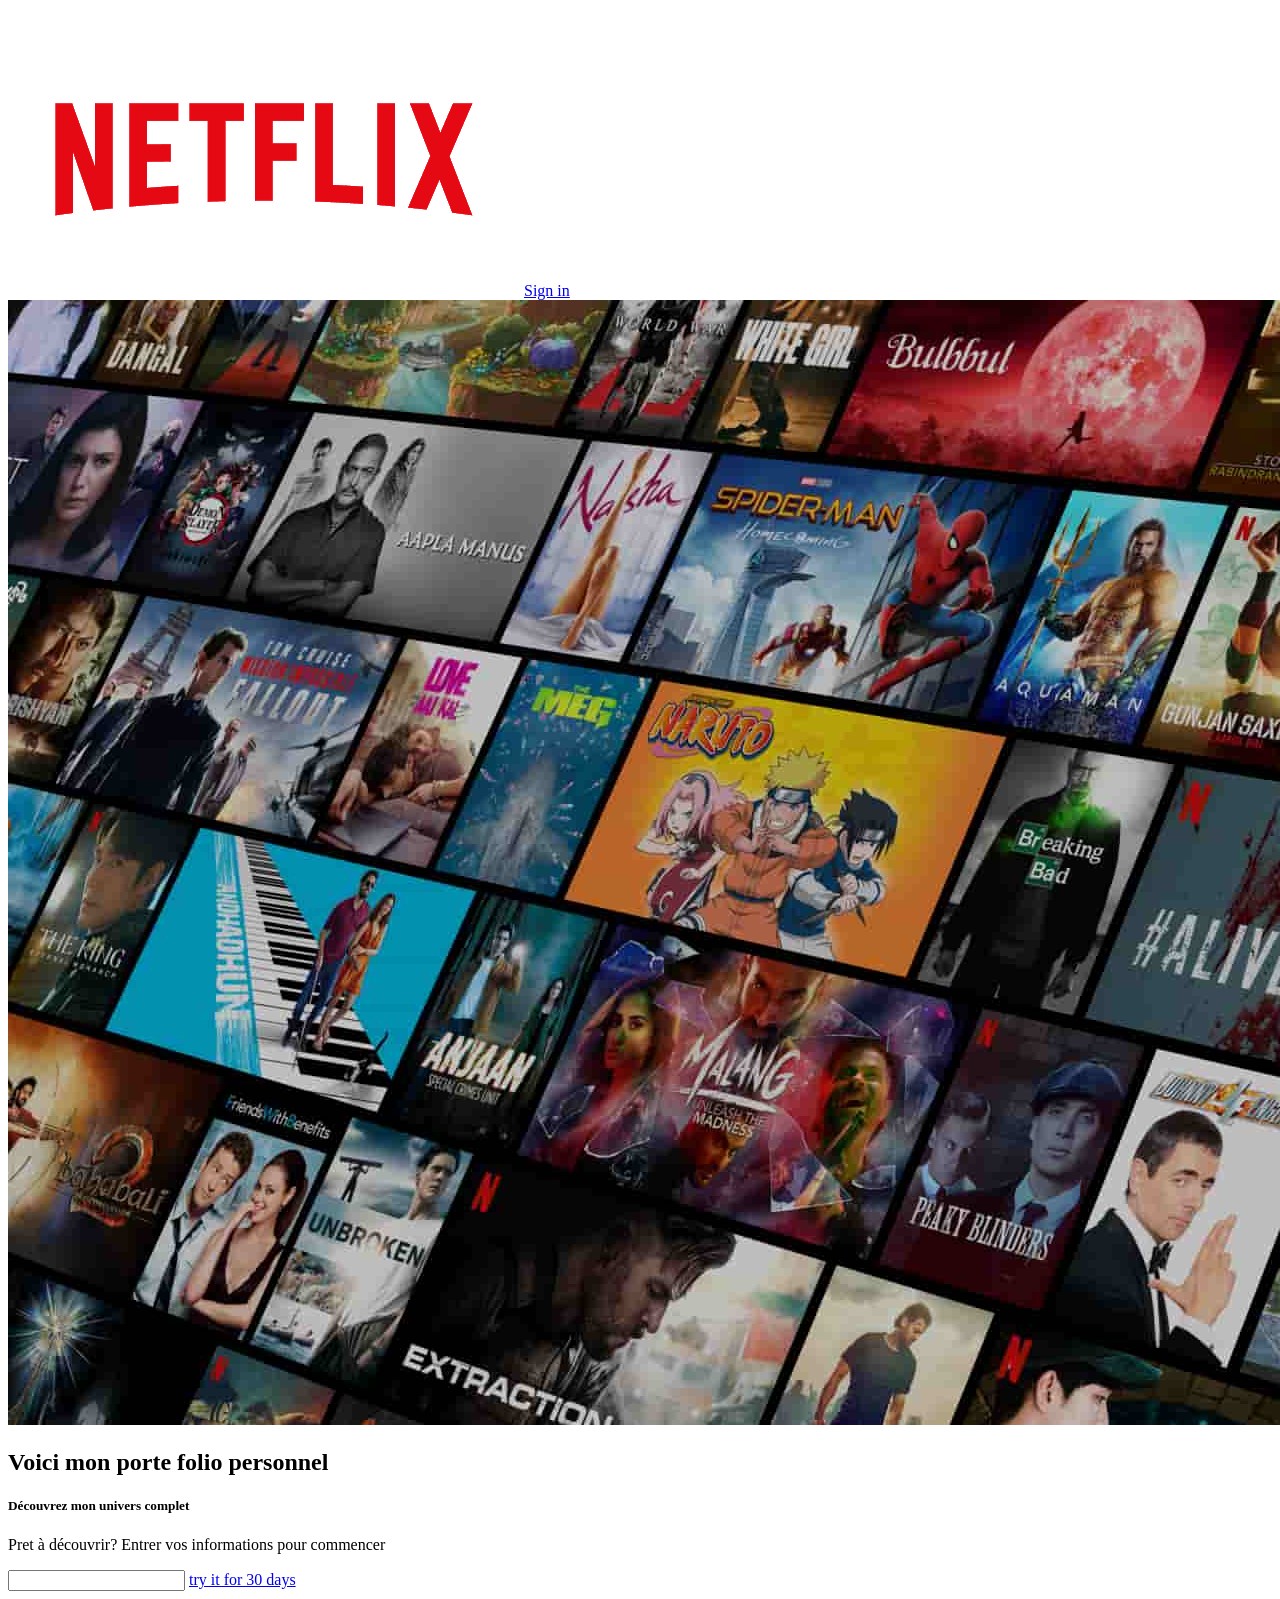
==== code/index.html @ c308f3e2 "ajout" ====
<!DOCTYPE html>
<html lang="en">
<head>
    <meta charset="UTF-8">
    <meta http-equiv="X-UA-Compatible" content="IE=edge">
    <meta name="viewport" content="width=device-width, initial-scale=1.0">
    <title>Portfolio Pascal Vanmalderen</title>
</head>
<body>
    <section class="container">
        <div class="head">
            <img src="../contains/image/logo.png" alt="logo de netflix">
            <a href="#">Sign in</a>
        </div>
    </section>
    <section class="banner">
        <img src="../contains/image/back.jpg" alt="image de fond" class="fit">
        <div class="box">
            <div class="heading">
                <h2>Voici mon porte folio personnel</h2>
                <h5>Découvrez mon univers complet</h5>
                <p>Pret à découvrir? Entrer vos informations pour commencer</p>
            </div>
            <div class="search">
                <input type="text">
                <a href="#"> try it for 30 days </a>
            </div>

        </div>
        
    </section>
</body>
</html>
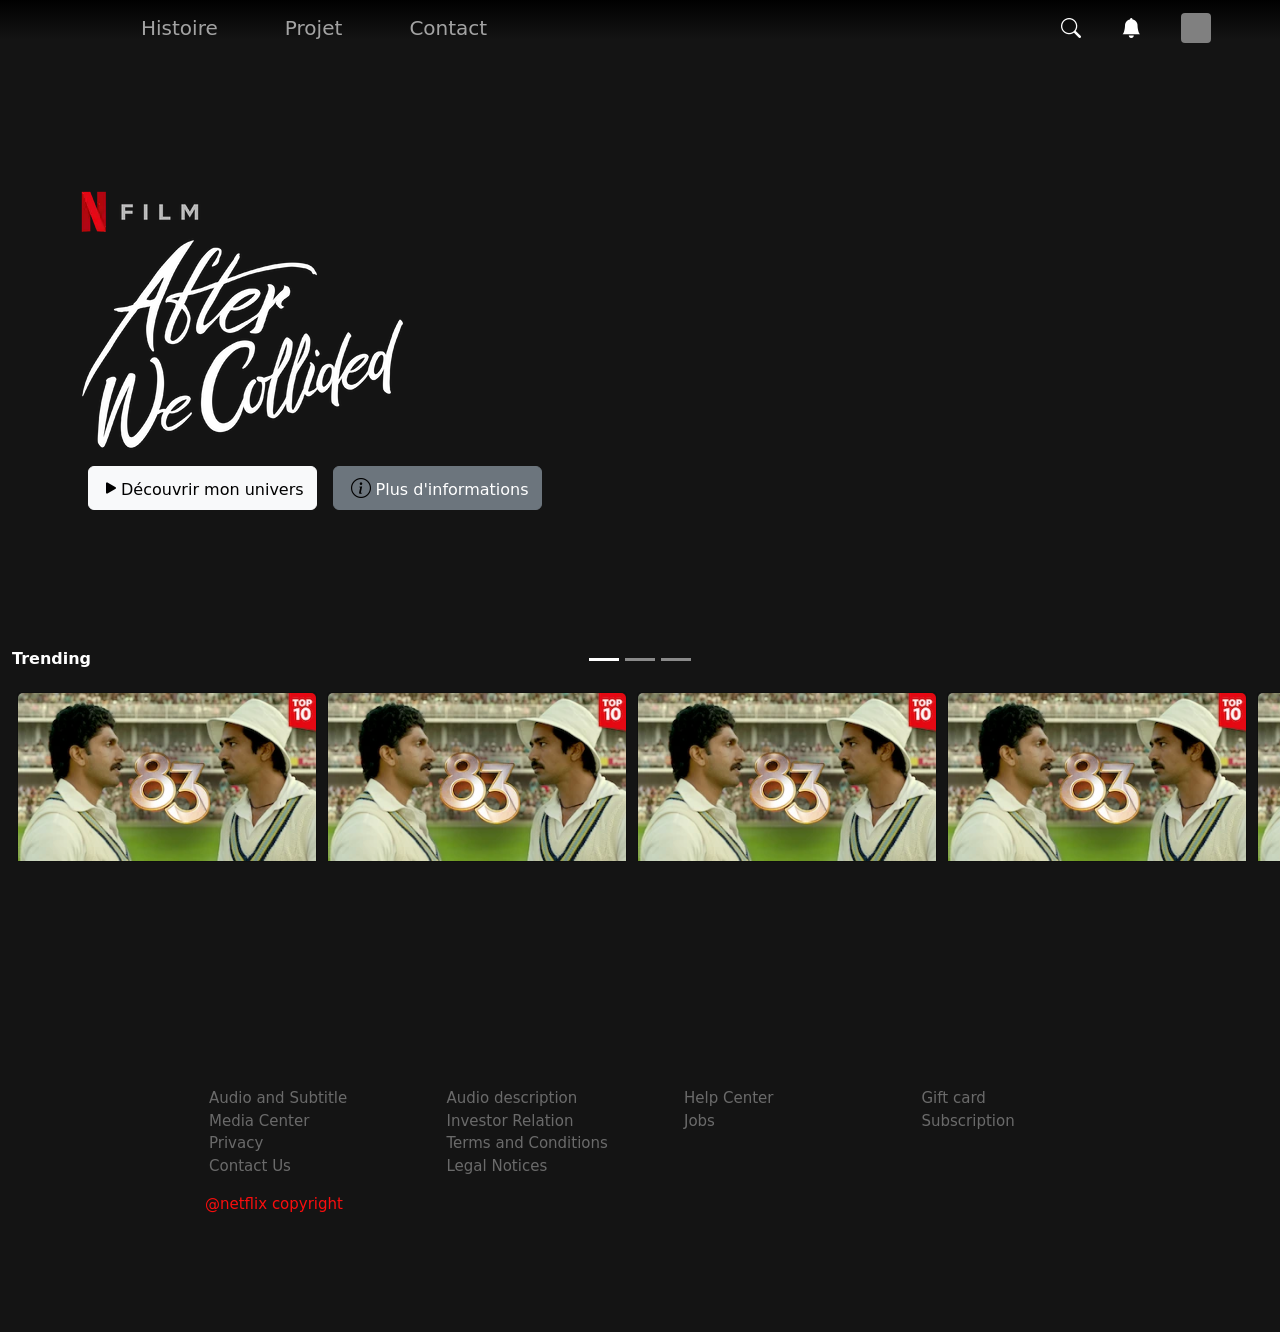
==== commit 7f737d5c: "Netflix de base presque fini" ====
--- a/code/index.html
+++ b/code/index.html
@@ -1,33 +1,564 @@
 <!DOCTYPE html>
 <html lang="en">
+
 <head>
     <meta charset="UTF-8">
     <meta http-equiv="X-UA-Compatible" content="IE=edge">
     <meta name="viewport" content="width=device-width, initial-scale=1.0">
     <title>Portfolio Pascal Vanmalderen</title>
+    <link href="https://cdn.jsdelivr.net/npm/bootstrap@5.0.2/dist/css/bootstrap.min.css" rel="stylesheet"
+        integrity="sha384-EVSTQN3/azprG1Anm3QDgpJLIm9Nao0Yz1ztcQTwFspd3yD65VohhpuuCOmLASjC" crossorigin="anonymous">
+    <link rel="stylesheet" href="./style.css">
+    <link rel="stylesheet" href="./responsive.css">
+    <link rel="stylesheet" href="https://cdn.jsdelivr.net/npm/bootstrap-icons@1.9.1/font/bootstrap-icons.css">
 </head>
+
 <body>
-    <section class="container">
-        <div class="head">
-            <img src="../contains/image/logo.png" alt="logo de netflix">
-            <a href="#">Sign in</a>
+    <script src="https://cdn.jsdelivr.net/npm/bootstrap@5.0.2/dist/js/bootstrap.bundle.min.js"
+        integrity="sha384-MrcW6ZMFYlzcLA8Nl+NtUVF0sA7MsXsP1UyJoMp4YLEuNSfAP+JcXn/tWtIaxVXM"
+        crossorigin="anonymous"></script>
+    <script src="https://ajax.googleapis.com/ajax/libs/jquery/3.6.0/jquery.min.js"></script>
+    <script src="./javascript.js"></script>
+    <!-- Navbar -->
+    <nav class="navbar navbar-expand-lg portfolio-navbar portfolio-padding-left portfolio-padding-right">
+        <div class="container-fluid">
+            <div class="portfolio-row">
+                <section class="left d-flex align-items-center">
+                    <a class="navbar-brand" href="#">
+                        <img src="../contains/image/logo.png" alt="">
+                    </a>
+                    <!-- Dropdown -->
+                    <div class="portfolio-dropdown-box dropdown">
+                        <button class="portfolio-dropdown dropdown-toggle" type="button" id="dropdownMenuButton1"
+                            data-bs-toggle="dropdown" aria-expanded="false">
+                            Browse
+                        </button>
+                        <ul class="dropdown-menu" aria-labelledby="dropdownMenuButton1">
+                            <li><a class="dropdown-item" href="#">Histoire</a></li>
+                            <li><a class="dropdown-item" href="#">Projet</a></li>
+                            <li><a class="dropdown-item" href="#">Contact</a></li>
+                        </ul>
+                    </div>
+                    <!-- Tableau -->
+                    <div class="portfolio-nav">
+                        <section>
+                            <button>Histoire</button>
+                            <button>Projet</button>
+                            <button>Contact</button>
+                        </section>
+                    </div>
+                </section>
+                <section class="right d-flex align-items-center">
+                    <i class="bi bi-search"></i>
+                    <i class="bi bi-bell-fill"></i>
+                    <div class="portfolio-profile"></div>
+                </section>
+            </div>
         </div>
-    </section>
-    <section class="banner">
-        <img src="../contains/image/back.jpg" alt="image de fond" class="fit">
-        <div class="box">
-            <div class="heading">
-                <h2>Voici mon porte folio personnel</h2>
-                <h5>Découvrez mon univers complet</h5>
-                <p>Pret à découvrir? Entrer vos informations pour commencer</p>
+    </nav>
+    <!-- Navbar End -->
+
+    <!-- Projet -->
+    <div class="trailer">
+        <section class="portfolio-home-video">
+            <div class="top"></div>
+            <div class="bottom"></div>
+            <video src="../contains/video/video.mp4" autoplay muted loop></video>
+            <div class="content">
+                <section class="left">
+                    <img src="../contains/image/image2.webp" alt="">
+                    <div class="mt-2 d-flex">
+                        <button type="button" class="btn btn-light m-2"><i class="bi bi-play-fill"
+                                style="color: #000; padding:0px;"></i>Découvrir mon univers</button>
+                        <button type="button" class="btn btn-secondary m-2"><i class="bi bi-info-circle"
+                                style="color: #000; padding:5px;"></i>Plus d'informations</button>
+                    </div>
+                </section>
             </div>
-            <div class="search">
-                <input type="text">
-                <a href="#"> try it for 30 days </a>
+        </section>
+    </div>
+
+    <!-- Slider projet -->
+    <div class="slider-box">
+        <section class="container-fluid slider1 col">
+            <div class="d-flex justify-content-between">
+                <p class="text-white">
+                    <b>Trending</b>
+                </p>
+                <div class="carousel-indicators">
+                    <button type="button" data-bs-target="#carouselExampleIndicators" data-bs-slide-to="0"
+                        class="active" aria-current="true" aria-label="Slide 1"></button>
+                    <button type="button" data-bs-target="#carouselExampleIndicators" data-bs-slide-to="1"
+                        aria-label="Slide 2"></button>
+                    <button type="button" data-bs-target="#carouselExampleIndicators" data-bs-slide-to="2"
+                        aria-label="Slide 3"></button>
+                </div>
             </div>
-
+            <!--  -->
+            <div id="carouselExampleIndicators" class="carousel slide" data-bs-ride="carousel">
+                <div class="carousel-inner" style="position: relative; overflow: visible;">
+                    <!-- Slide 1 -->
+                    <div class="carousel-item active">
+                        <section class="d-flex" style="position: absolute;">
+                            <!-- Carte 1 -->
+                            <div class="card">
+                                <img src="../contains/image/slide/img1.webp" class="card-img-top" alt="...">
+                                <div class="card-body">
+                                    <section class="d-flex justify-content-between">
+                                        <div>
+                                            <i class="bi bi-play-circle-fill card-icon"></i>
+                                            <i class="bi bi-plus-circle card-icon"></i>
+                                        </div>
+                                        <div>
+                                            <i class="bi bi-arrow-down-circle-fill card-icon"></i>
+                                        </div>
+                                    </section>
+                                    <section class="d-flex justify-content-between align-items-center">
+                                        <p class="portfolio-card-text" style="color:rgb(0, 186, 0)"> 97% match</p>
+                                        <span class="portfolio-card-text m-2 text-white">Limited series</span>
+                                        <span class="portfolio-card-text border p-1 text-white">HD</span>
+                                    </section>
+                                    <p class="m-0 portfolio-card-text text-white">Provocative * Psychological * Thriller
+                                    </p>
+                                </div>
+                            </div>
+                            <div class="card">
+                                <img src="../contains/image/slide/img1.webp" class="card-img-top" alt="...">
+                                <div class="card-body">
+                                    <section class="d-flex justify-content-between">
+                                        <div>
+                                            <i class="bi bi-play-circle-fill card-icon"></i>
+                                            <i class="bi bi-plus-circle card-icon"></i>
+                                        </div>
+                                        <div>
+                                            <i class="bi bi-arrow-down-circle-fill card-icon"></i>
+                                        </div>
+                                    </section>
+                                    <section class="d-flex justify-content-between align-items-center">
+                                        <p class="portfolio-card-text" style="color:rgb(0, 186, 0)"> 97% match</p>
+                                        <span class="portfolio-card-text m-2 text-white">Limited series</span>
+                                        <span class="portfolio-card-text border p-1 text-white">HD</span>
+                                    </section>
+                                    <p class="m-0 portfolio-card-text text-white">Provocative * Psychological * Thriller
+                                    </p>
+                                </div>
+                            </div>
+                            <div class="card">
+                                <img src="../contains/image/slide/img1.webp" class="card-img-top" alt="...">
+                                <div class="card-body">
+                                    <section class="d-flex justify-content-between">
+                                        <div>
+                                            <i class="bi bi-play-circle-fill card-icon"></i>
+                                            <i class="bi bi-plus-circle card-icon"></i>
+                                        </div>
+                                        <div>
+                                            <i class="bi bi-arrow-down-circle-fill card-icon"></i>
+                                        </div>
+                                    </section>
+                                    <section class="d-flex justify-content-between align-items-center">
+                                        <p class="portfolio-card-text" style="color:rgb(0, 186, 0)"> 97% match</p>
+                                        <span class="portfolio-card-text m-2 text-white">Limited series</span>
+                                        <span class="portfolio-card-text border p-1 text-white">HD</span>
+                                    </section>
+                                    <p class="m-0 portfolio-card-text text-white">Provocative * Psychological * Thriller
+                                    </p>
+                                </div>
+                            </div>
+                            <div class="card">
+                                <img src="../contains/image/slide/img1.webp" class="card-img-top" alt="...">
+                                <div class="card-body">
+                                    <section class="d-flex justify-content-between">
+                                        <div>
+                                            <i class="bi bi-play-circle-fill card-icon"></i>
+                                            <i class="bi bi-plus-circle card-icon"></i>
+                                        </div>
+                                        <div>
+                                            <i class="bi bi-arrow-down-circle-fill card-icon"></i>
+                                        </div>
+                                    </section>
+                                    <section class="d-flex justify-content-between align-items-center">
+                                        <p class="portfolio-card-text" style="color:rgb(0, 186, 0)"> 97% match</p>
+                                        <span class="portfolio-card-text m-2 text-white">Limited series</span>
+                                        <span class="portfolio-card-text border p-1 text-white">HD</span>
+                                    </section>
+                                    <p class="m-0 portfolio-card-text text-white">Provocative * Psychological * Thriller
+                                    </p>
+                                </div>
+                            </div>
+                            <div class="card">
+                                <img src="../contains/image/slide/img1.webp" class="card-img-top" alt="...">
+                                <div class="card-body">
+                                    <section class="d-flex justify-content-between">
+                                        <div>
+                                            <i class="bi bi-play-circle-fill card-icon"></i>
+                                            <i class="bi bi-plus-circle card-icon"></i>
+                                        </div>
+                                        <div>
+                                            <i class="bi bi-arrow-down-circle-fill card-icon"></i>
+                                        </div>
+                                    </section>
+                                    <section class="d-flex justify-content-between align-items-center">
+                                        <p class="portfolio-card-text" style="color:rgb(0, 186, 0)"> 97% match</p>
+                                        <span class="portfolio-card-text m-2 text-white">Limited series</span>
+                                        <span class="portfolio-card-text border p-1 text-white">HD</span>
+                                    </section>
+                                    <p class="m-0 portfolio-card-text text-white">Provocative * Psychological * Thriller
+                                    </p>
+                                </div>
+                            </div>
+                            <div class="card">
+                                <img src="../contains/image/slide/img1.webp" class="card-img-top" alt="...">
+                                <div class="card-body">
+                                    <section class="d-flex justify-content-between">
+                                        <div>
+                                            <i class="bi bi-play-circle-fill card-icon"></i>
+                                            <i class="bi bi-plus-circle card-icon"></i>
+                                        </div>
+                                        <div>
+                                            <i class="bi bi-arrow-down-circle-fill card-icon"></i>
+                                        </div>
+                                    </section>
+                                    <section class="d-flex justify-content-between align-items-center">
+                                        <p class="portfolio-card-text" style="color:rgb(0, 186, 0)"> 97% match</p>
+                                        <span class="portfolio-card-text m-2 text-white">Limited series</span>
+                                        <span class="portfolio-card-text border p-1 text-white">HD</span>
+                                    </section>
+                                    <p class="m-0 portfolio-card-text text-white">Provocative * Psychological * Thriller
+                                    </p>
+                                </div>
+                            </div>
+                            <!-- Fin carte 1 -->
+                        </section>
+                    </div>
+                    <!-- Slide 2 -->
+                    <div class="carousel-item">
+                        <section class="d-flex" style="position: absolute;">
+                            <!-- Carte 1 -->
+                            <div class="card">
+                                <img src="../contains/image/slide/img1.webp" class="card-img-top" alt="...">
+                                <div class="card-body">
+                                    <section class="d-flex justify-content-between">
+                                        <div>
+                                            <i class="bi bi-play-circle-fill card-icon"></i>
+                                            <i class="bi bi-plus-circle card-icon"></i>
+                                        </div>
+                                        <div>
+                                            <i class="bi bi-arrow-down-circle-fill card-icon"></i>
+                                        </div>
+                                    </section>
+                                    <section class="d-flex justify-content-between align-items-center">
+                                        <p class="portfolio-card-text" style="color:rgb(0, 186, 0)"> 97% match</p>
+                                        <span class="portfolio-card-text m-2 text-white">Limited series</span>
+                                        <span class="portfolio-card-text border p-1 text-white">HD</span>
+                                    </section>
+                                    <p class="m-0 portfolio-card-text text-white">Provocative * Psychological * Thriller
+                                    </p>
+                                </div>
+                            </div>
+                            <div class="card">
+                                <img src="../contains/image/slide/img1.webp" class="card-img-top" alt="...">
+                                <div class="card-body">
+                                    <section class="d-flex justify-content-between">
+                                        <div>
+                                            <i class="bi bi-play-circle-fill card-icon"></i>
+                                            <i class="bi bi-plus-circle card-icon"></i>
+                                        </div>
+                                        <div>
+                                            <i class="bi bi-arrow-down-circle-fill card-icon"></i>
+                                        </div>
+                                    </section>
+                                    <section class="d-flex justify-content-between align-items-center">
+                                        <p class="portfolio-card-text" style="color:rgb(0, 186, 0)"> 97% match</p>
+                                        <span class="portfolio-card-text m-2 text-white">Limited series</span>
+                                        <span class="portfolio-card-text border p-1 text-white">HD</span>
+                                    </section>
+                                    <p class="m-0 portfolio-card-text text-white">Provocative * Psychological * Thriller
+                                    </p>
+                                </div>
+                            </div>
+                            <div class="card">
+                                <img src="../contains/image/slide/img1.webp" class="card-img-top" alt="...">
+                                <div class="card-body">
+                                    <section class="d-flex justify-content-between">
+                                        <div>
+                                            <i class="bi bi-play-circle-fill card-icon"></i>
+                                            <i class="bi bi-plus-circle card-icon"></i>
+                                        </div>
+                                        <div>
+                                            <i class="bi bi-arrow-down-circle-fill card-icon"></i>
+                                        </div>
+                                    </section>
+                                    <section class="d-flex justify-content-between align-items-center">
+                                        <p class="portfolio-card-text" style="color:rgb(0, 186, 0)"> 97% match</p>
+                                        <span class="portfolio-card-text m-2 text-white">Limited series</span>
+                                        <span class="portfolio-card-text border p-1 text-white">HD</span>
+                                    </section>
+                                    <p class="m-0 portfolio-card-text text-white">Provocative * Psychological * Thriller
+                                    </p>
+                                </div>
+                            </div>
+                            <div class="card">
+                                <img src="../contains/image/slide/img1.webp" class="card-img-top" alt="...">
+                                <div class="card-body">
+                                    <section class="d-flex justify-content-between">
+                                        <div>
+                                            <i class="bi bi-play-circle-fill card-icon"></i>
+                                            <i class="bi bi-plus-circle card-icon"></i>
+                                        </div>
+                                        <div>
+                                            <i class="bi bi-arrow-down-circle-fill card-icon"></i>
+                                        </div>
+                                    </section>
+                                    <section class="d-flex justify-content-between align-items-center">
+                                        <p class="portfolio-card-text" style="color:rgb(0, 186, 0)"> 97% match</p>
+                                        <span class="portfolio-card-text m-2 text-white">Limited series</span>
+                                        <span class="portfolio-card-text border p-1 text-white">HD</span>
+                                    </section>
+                                    <p class="m-0 portfolio-card-text text-white">Provocative * Psychological * Thriller
+                                    </p>
+                                </div>
+                            </div>
+                            <div class="card">
+                                <img src="../contains/image/slide/img1.webp" class="card-img-top" alt="...">
+                                <div class="card-body">
+                                    <section class="d-flex justify-content-between">
+                                        <div>
+                                            <i class="bi bi-play-circle-fill card-icon"></i>
+                                            <i class="bi bi-plus-circle card-icon"></i>
+                                        </div>
+                                        <div>
+                                            <i class="bi bi-arrow-down-circle-fill card-icon"></i>
+                                        </div>
+                                    </section>
+                                    <section class="d-flex justify-content-between align-items-center">
+                                        <p class="portfolio-card-text" style="color:rgb(0, 186, 0)"> 97% match</p>
+                                        <span class="portfolio-card-text m-2 text-white">Limited series</span>
+                                        <span class="portfolio-card-text border p-1 text-white">HD</span>
+                                    </section>
+                                    <p class="m-0 portfolio-card-text text-white">Provocative * Psychological * Thriller
+                                    </p>
+                                </div>
+                            </div>
+                            <div class="card">
+                                <img src="../contains/image/slide/img1.webp" class="card-img-top" alt="...">
+                                <div class="card-body">
+                                    <section class="d-flex justify-content-between">
+                                        <div>
+                                            <i class="bi bi-play-circle-fill card-icon"></i>
+                                            <i class="bi bi-plus-circle card-icon"></i>
+                                        </div>
+                                        <div>
+                                            <i class="bi bi-arrow-down-circle-fill card-icon"></i>
+                                        </div>
+                                    </section>
+                                    <section class="d-flex justify-content-between align-items-center">
+                                        <p class="portfolio-card-text" style="color:rgb(0, 186, 0)"> 97% match</p>
+                                        <span class="portfolio-card-text m-2 text-white">Limited series</span>
+                                        <span class="portfolio-card-text border p-1 text-white">HD</span>
+                                    </section>
+                                    <p class="m-0 portfolio-card-text text-white">Provocative * Psychological * Thriller
+                                    </p>
+                                </div>
+                            </div>
+                            <!-- Fin carte 1 -->
+                        </section>
+                    </div>
+                    <!-- slide 3 -->
+                    <div class="carousel-item">
+                        <section class="d-flex" style="position: absolute;">
+                            <!-- Carte 1 -->
+                            <div class="card">
+                                <img src="../contains/image/slide/img1.webp" class="card-img-top" alt="...">
+                                <div class="card-body">
+                                    <section class="d-flex justify-content-between">
+                                        <div>
+                                            <i class="bi bi-play-circle-fill card-icon"></i>
+                                            <i class="bi bi-plus-circle card-icon"></i>
+                                        </div>
+                                        <div>
+                                            <i class="bi bi-arrow-down-circle-fill card-icon"></i>
+                                        </div>
+                                    </section>
+                                    <section class="d-flex justify-content-between align-items-center">
+                                        <p class="portfolio-card-text" style="color:rgb(0, 186, 0)"> 97% match</p>
+                                        <span class="portfolio-card-text m-2 text-white">Limited series</span>
+                                        <span class="portfolio-card-text border p-1 text-white">HD</span>
+                                    </section>
+                                    <p class="m-0 portfolio-card-text text-white">Provocative * Psychological * Thriller
+                                    </p>
+                                </div>
+                            </div>
+                            <div class="card">
+                                <img src="../contains/image/slide/img1.webp" class="card-img-top" alt="...">
+                                <div class="card-body">
+                                    <section class="d-flex justify-content-between">
+                                        <div>
+                                            <i class="bi bi-play-circle-fill card-icon"></i>
+                                            <i class="bi bi-plus-circle card-icon"></i>
+                                        </div>
+                                        <div>
+                                            <i class="bi bi-arrow-down-circle-fill card-icon"></i>
+                                        </div>
+                                    </section>
+                                    <section class="d-flex justify-content-between align-items-center">
+                                        <p class="portfolio-card-text" style="color:rgb(0, 186, 0)"> 97% match</p>
+                                        <span class="portfolio-card-text m-2 text-white">Limited series</span>
+                                        <span class="portfolio-card-text border p-1 text-white">HD</span>
+                                    </section>
+                                    <p class="m-0 portfolio-card-text text-white">Provocative * Psychological * Thriller
+                                    </p>
+                                </div>
+                            </div>
+                            <div class="card">
+                                <img src="../contains/image/slide/img1.webp" class="card-img-top" alt="...">
+                                <div class="card-body">
+                                    <section class="d-flex justify-content-between">
+                                        <div>
+                                            <i class="bi bi-play-circle-fill card-icon"></i>
+                                            <i class="bi bi-plus-circle card-icon"></i>
+                                        </div>
+                                        <div>
+                                            <i class="bi bi-arrow-down-circle-fill card-icon"></i>
+                                        </div>
+                                    </section>
+                                    <section class="d-flex justify-content-between align-items-center">
+                                        <p class="portfolio-card-text" style="color:rgb(0, 186, 0)"> 97% match</p>
+                                        <span class="portfolio-card-text m-2 text-white">Limited series</span>
+                                        <span class="portfolio-card-text border p-1 text-white">HD</span>
+                                    </section>
+                                    <p class="m-0 portfolio-card-text text-white">Provocative * Psychological * Thriller
+                                    </p>
+                                </div>
+                            </div>
+                            <div class="card">
+                                <img src="../contains/image/slide/img1.webp" class="card-img-top" alt="...">
+                                <div class="card-body">
+                                    <section class="d-flex justify-content-between">
+                                        <div>
+                                            <i class="bi bi-play-circle-fill card-icon"></i>
+                                            <i class="bi bi-plus-circle card-icon"></i>
+                                        </div>
+                                        <div>
+                                            <i class="bi bi-arrow-down-circle-fill card-icon"></i>
+                                        </div>
+                                    </section>
+                                    <section class="d-flex justify-content-between align-items-center">
+                                        <p class="portfolio-card-text" style="color:rgb(0, 186, 0)"> 97% match</p>
+                                        <span class="portfolio-card-text m-2 text-white">Limited series</span>
+                                        <span class="portfolio-card-text border p-1 text-white">HD</span>
+                                    </section>
+                                    <p class="m-0 portfolio-card-text text-white">Provocative * Psychological * Thriller
+                                    </p>
+                                </div>
+                            </div>
+                            <div class="card">
+                                <img src="../contains/image/slide/img1.webp" class="card-img-top" alt="...">
+                                <div class="card-body">
+                                    <section class="d-flex justify-content-between">
+                                        <div>
+                                            <i class="bi bi-play-circle-fill card-icon"></i>
+                                            <i class="bi bi-plus-circle card-icon"></i>
+                                        </div>
+                                        <div>
+                                            <i class="bi bi-arrow-down-circle-fill card-icon"></i>
+                                        </div>
+                                    </section>
+                                    <section class="d-flex justify-content-between align-items-center">
+                                        <p class="portfolio-card-text" style="color:rgb(0, 186, 0)"> 97% match</p>
+                                        <span class="portfolio-card-text m-2 text-white">Limited series</span>
+                                        <span class="portfolio-card-text border p-1 text-white">HD</span>
+                                    </section>
+                                    <p class="m-0 portfolio-card-text text-white">Provocative * Psychological * Thriller
+                                    </p>
+                                </div>
+                            </div>
+                            <div class="card">
+                                <img src="../contains/image/slide/img1.webp" class="card-img-top" alt="...">
+                                <div class="card-body">
+                                    <section class="d-flex justify-content-between">
+                                        <div>
+                                            <i class="bi bi-play-circle-fill card-icon"></i>
+                                            <i class="bi bi-plus-circle card-icon"></i>
+                                        </div>
+                                        <div>
+                                            <i class="bi bi-arrow-down-circle-fill card-icon"></i>
+                                        </div>
+                                    </section>
+                                    <section class="d-flex justify-content-between align-items-center">
+                                        <p class="portfolio-card-text" style="color:rgb(0, 186, 0)"> 97% match</p>
+                                        <span class="portfolio-card-text m-2 text-white">Limited series</span>
+                                        <span class="portfolio-card-text border p-1 text-white">HD</span>
+                                    </section>
+                                    <p class="m-0 portfolio-card-text text-white">Provocative * Psychological * Thriller
+                                    </p>
+                                </div>
+                            </div>
+                            <!-- Fin carte 1 -->
+                        </section>
+                    </div>
+                </div>
+            </div>
+        </section>
+    </div>
+    
+    <!-- Slider end -->
+    <!-- Projet End -->
+
+    <!-- Footer -->
+
+    <!-- footer  -->
+    <div class="container footer">
+        <div class="row">
+          <div class="col-md-10 mx-auto">
+              <div class="row">
+                <div class="col-md-3">
+                      <ul>
+                        <li>Audio and Subtitle</li>
+                        <li>Media Center</li>
+                        <li>Privacy</li>
+                        <li>Contact Us</li>
+                      </ul>
+                </div>
+                <div class="col-md-3">
+                  <ul>
+                    <li>Audio description</li>
+                    <li>Investor Relation</li>
+                    <li>Terms and Conditions</li>
+                    <li>Legal Notices</li>
+                  </ul>
+            </div>
+            <div class="col-md-3">
+              <ul>
+                <li>Help Center</li>
+                <li>Jobs</li>
+          
+              </ul>
+             </div>
+             <div class="col-md-3">
+              <ul>
+                <li>Gift card</li>
+                <li>Subscription</li>
+          
+              </ul>
+             </div>
+              </div>
+          </div>
         </div>
-        
-    </section>
+        <div class="row">
+          <div class="col-10 mx-auto">
+            <div class="row">
+             
+              <div class="col">
+                <p class="copy-right">@netflix copyright</p>
+              </div>
+            </div>
+          </div>
+        </div>
+    </div>
+
+  </div>
+    <!-- Footer End -->
+
 </body>
+
 </html>
--- a/code/style.css
+++ b/code/style.css
@@ -0,0 +1,224 @@
+body {
+    background-color: #141414;
+    overflow-x: hidden;
+    width: 100vw;
+    /* position: relative; */
+}
+
+.portfolio-padding-left {
+    padding-left: 57px;
+}
+
+
+.portfolio-padding-right {
+    padding-right: 57px;
+}
+
+.portfolio-navbar {
+    /* background-color: #0C0C0C !important; */
+    z-index: 1000;
+    transition: background 0.2s linear;
+    position: fixed;
+    width: 100vw;
+}
+
+.navbar-brand img {
+    width: 150px;
+}
+
+.portfolio-row {
+    width: 100%;
+    display: flex;
+    justify-content: space-between !important;
+    align-items: center;
+}
+
+.portfolio-row .left {
+    width: max-content
+}
+
+.portfolio-row .right {
+    width: max-content
+}
+
+.portfolio-dropdown-box {
+    display: none;
+}
+
+.portfolio-dropdown {
+    background-color: transparent;
+    color: #fff;
+    border: none;
+    font-size: 9px !important;
+}
+
+.portfolio-dropdown-box .dropdown-menu {
+    background-color: rgba(0, 0, 0, 0.784);
+    font-size: 9px !important;
+    color: #fff !important;
+    margin-left: -80px;
+    border-top: 3px solid #fff;
+    margin-top: 30px;
+}
+
+.portfolio-dropdown-box .dropdown-menu .dropdown-item {
+    color: rgba(255, 255, 255, 0.646);
+    text-align: center;
+    width: 250px;
+    font-size: 15px;
+    padding: 15px 20px;
+}
+
+.portfolio-dropdown-box .dropdown-menu .dropdown-item:hover {
+    background-color: rgba(255, 255, 255, 0.133);
+    color: #fff;
+}
+
+.portfolio-nav {
+    display: block;
+    align-items: center;
+}
+
+.portfolio-nav button {
+    background-color: transparent;
+    color: rgba(255, 255, 255, 0.619);
+    border: none;
+    font-size: 20px;
+    margin-left: 50px;
+}
+
+.portfolio-nav button:hover {
+    color: #fff;
+}
+
+i {
+    font-size: 20px;
+    color: #fff;
+    padding: 5px 20px;
+}
+
+.portfolio-profile {
+    width: 30px;
+    height: 30px;
+    background-color: gray;
+    border-radius: 4px;
+    margin-left: 20px;
+    cursor: pointer;
+}
+
+
+.portfolio-home-video {
+    width: 100%;
+    position: relative;
+    z-index: 10;
+}
+
+/* Video settings */
+.portfolio-home-video video {
+    width: 100%;
+}
+
+.portfolio-home-video .top {
+    position: absolute;
+    top: 0%;
+    width: 100%;
+    height: 40px;
+    background: linear-gradient(to top, transparent, #000);
+}
+
+.portfolio-home-video .bottom {
+    position: absolute;
+    bottom: 0%;
+    width: 100%;
+    height: 30px;
+    background: linear-gradient(to bottom, transparent, #141414);
+}
+
+.portfolio-home-video .content {
+    position: absolute;
+    top: 0%;
+    width: 100%;
+    z-index: 100;
+    display: flex;
+}
+
+.portfolio-home-video .content .left{
+    margin-left: 80px;
+}
+
+.portfolio-home-video .content .left img{
+    margin-top: 190px;
+}
+
+.slider1{
+    position: relative;
+    z-index: 500;
+}
+
+.portfolio-card-text{
+    font-size: 12px;
+}
+
+.card-body{
+    display: none;
+    padding: 10px 15px;
+    position: absolute;
+    background-color: #141414;
+    top: 120px;
+    width: 100%;
+}
+
+.card:hover > .card-body{
+    display: block;
+}
+
+.card{
+    width: 300px;
+    background: #141414;
+    border-radius: 4px;
+    transition: 0.2s linear;
+    margin: 5px;
+    position: relative;
+}
+
+.card:hover{
+    transform: scale(1.4);
+    z-index: 10; 
+}
+
+.card-icon{
+    color:#fff;
+    padding: 0px;
+    font-size: 28px;
+    border-radius: 50%;
+    cursor:pointer;
+}
+
+.footer{
+    margin-top: 400px;
+    margin-bottom: 100px;
+}
+
+ul{
+    list-style: none;
+    font-size: 15px ;
+    color: rgba(255, 255, 255, 0.367);
+    font-weight: 100;
+}
+
+
+.service-btn{
+    background-color: transparent;
+     margin-left: 30px;
+      color: rgba(255, 255, 255, 0.367);
+      border: 1px solid rgba(255, 255, 255, 0.367);
+      font-size: 15px;
+      font-weight: 100;
+}
+
+.copy-right{
+    font-size: 15px;
+      font-weight: 200;
+      color: rgb(249, 14, 14);
+      margin-left: 28px;
+}
--- a/code/responsive.css
+++ b/code/responsive.css
@@ -0,0 +1,68 @@
+@media(max-width:767.98px) {
+    .navbar-brand img {
+        width: 43px;
+    }
+
+    .portfolio-padding-left {
+        padding-left: 10px;
+    }
+
+    .portfolio-padding-right {
+        padding-right: 10px;
+    }
+
+    .portfolio-dropdown-box {
+        display: block;
+    }
+
+    .portfolio-nav{
+        display: none;
+    }
+
+    .portfolio-navbar{
+        padding: 0%;
+    }
+
+    i{
+        font-size: 12px;
+        cursor: pointer;
+        padding: 5px;
+    }
+
+    .portfolio-profile{
+        margin-left: 5px;
+    }
+
+    .portfolio-home-video .content .left{
+        margin-left: 25px;
+    }
+    
+    .portfolio-home-video .content .left img{
+        margin-top: 90px;
+        width: 200px;
+    }
+
+    button{
+        font-size: 10px;
+        width: max-content !important;
+        opacity: 0.8;
+    }
+    
+    .card{
+        width: 150px;
+    }
+
+    .card-icon{
+        font-size: 17px !important;
+    }
+
+    .slider1{
+        margin-left: 0px;
+    }
+
+    .card-body{
+        top: 80px;
+    }
+
+
+}
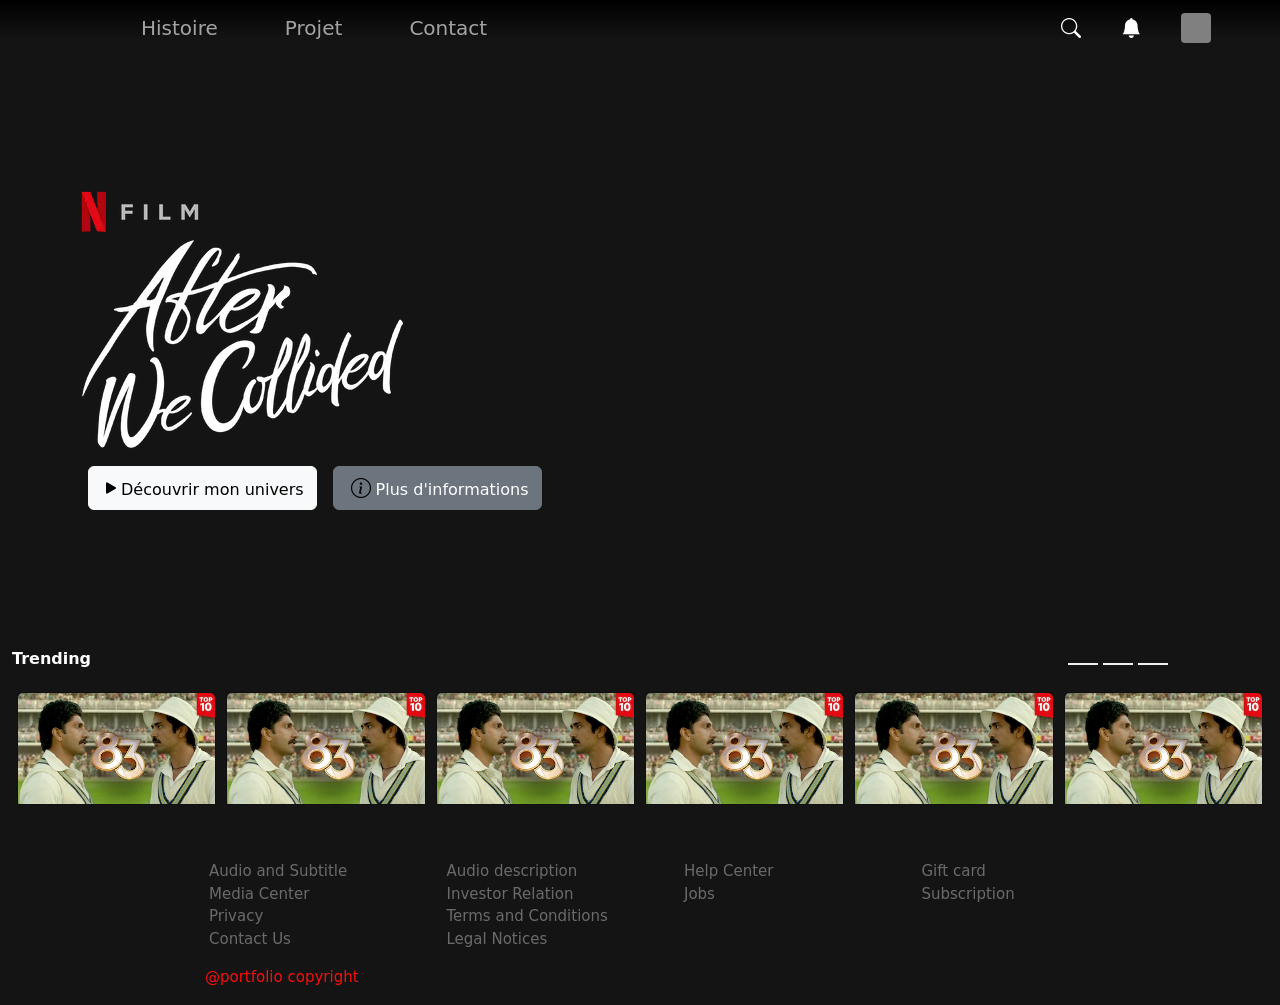
==== commit 77eca554: "Modification de la slidebar et modification pour taille téléphone" ====
--- a/code/index.html
+++ b/code/index.html
@@ -78,430 +78,465 @@
         </section>
     </div>
 
-    <!-- Slider projet -->
+    <!-- sliders -->
     <div class="slider-box">
-        <section class="container-fluid slider1 col">
-            <div class="d-flex justify-content-between">
-                <p class="text-white">
-                    <b>Trending</b>
-                </p>
-                <div class="carousel-indicators">
+        <div class="container-fluid slider">
+            <section class="d-flex justify-content-between margin-right">
+                <p class="text-white"> <b>Trending</b> </p>
+                <div class="">
                     <button type="button" data-bs-target="#carouselExampleIndicators" data-bs-slide-to="0"
-                        class="active" aria-current="true" aria-label="Slide 1"></button>
-                    <button type="button" data-bs-target="#carouselExampleIndicators" data-bs-slide-to="1"
-                        aria-label="Slide 2"></button>
-                    <button type="button" data-bs-target="#carouselExampleIndicators" data-bs-slide-to="2"
-                        aria-label="Slide 3"></button>
+                        class="active tab-change-btn" aria-current="true" aria-label="Slide 1"></button>
+                    <button class="tab-change-btn" type="button" data-bs-target="#carouselExampleIndicators"
+                        data-bs-slide-to="1" aria-label="Slide 2"></button>
+                    <button class="tab-change-btn" type="button" data-bs-target="#carouselExampleIndicators"
+                        data-bs-slide-to="2" aria-label="Slide 3"></button>
                 </div>
+            </section>
+            <div id="carouselExampleIndicators" class="carousel slide" data-bs-ride="carousel">
+
+                <div class="carousel-inner" style="position: relative; overflow: visible;">
+                    <div class="carousel-item active">
+                        <section class="d-flex" style="">
+                            <div class="card">
+                                <img src="../contains/image/slide/img1.webp" class="card-img-top" alt="...">
+                                <div class="card-body">
+                                    <section class="d-flex justify-content-between">
+                                        <div>
+                                            <i class="bi bi-play-circle-fill card-icon"></i>
+                                            <i class="bi bi-plus-circle card-icon"></i>
+                                        </div>
+                                        <div>
+                                            <i class="bi bi-arrow-down-circle card-icon"></i>
+                                        </div>
+                                    </section>
+                                    <section class="d-flex align-items-center justify-content-between">
+                                        <p class="portfolio-card-text m-0" style="color: rgb(0, 186, 0);">97% match</p>
+                                        <span class="m-2 portfolio-card-text text-white">Limited Series</span> <span
+                                            class="border portfolio-card-text p-1 text-white">HD</span>
+
+                                    </section>
+                                    <span class="portfolio-card-text text-white">Provocative • Psychological •
+                                        Thriller</span>
+                                </div>
+                            </div>
+                            <div class="card">
+                                <img src="../contains/image/slide/img1.webp" class="card-img-top" alt="...">
+                                <div class="card-body">
+                                    <section class="d-flex justify-content-between">
+                                        <div>
+                                            <i class="bi bi-play-circle-fill card-icon"></i>
+                                            <i class="bi bi-plus-circle card-icon"></i>
+                                        </div>
+                                        <div>
+                                            <i class="bi bi-arrow-down-circle card-icon"></i>
+                                        </div>
+                                    </section>
+                                    <section class="d-flex align-items-center justify-content-between">
+                                        <p class="portfolio-card-text m-0" style="color: rgb(0, 186, 0);">97% match</p>
+                                        <span class="m-2 portfolio-card-text text-white">Limited Series</span> <span
+                                            class="border portfolio-card-text p-1 text-white">HD</span>
+
+                                    </section>
+                                    <span class="portfolio-card-text text-white">Provocative • Psychological •
+                                        Thriller</span>
+                                </div>
+                            </div>
+                            <div class="card">
+                                <img src="../contains/image/slide/img1.webp" class="card-img-top" alt="...">
+                                <div class="card-body">
+                                    <section class="d-flex justify-content-between">
+                                        <div>
+                                            <i class="bi bi-play-circle-fill card-icon"></i>
+                                            <i class="bi bi-plus-circle card-icon"></i>
+                                        </div>
+                                        <div>
+                                            <i class="bi bi-arrow-down-circle card-icon"></i>
+                                        </div>
+                                    </section>
+                                    <section class="d-flex align-items-center justify-content-between">
+                                        <p class="portfolio-card-text m-0" style="color: rgb(0, 186, 0);">97% match</p>
+                                        <span class="m-2 portfolio-card-text text-white">Limited Series</span> <span
+                                            class="border portfolio-card-text p-1 text-white">HD</span>
+
+                                    </section>
+                                    <span class="portfolio-card-text text-white">Provocative • Psychological •
+                                        Thriller</span>
+                                </div>
+                                <div class="card-body">
+                                    <section class="d-flex justify-content-between">
+                                        <div>
+                                            <i class="bi bi-play-circle-fill card-icon"></i>
+                                            <i class="bi bi-plus-circle card-icon"></i>
+                                        </div>
+                                        <div>
+                                            <i class="bi bi-arrow-down-circle card-icon"></i>
+                                        </div>
+                                    </section>
+                                    <section class="d-flex align-items-center justify-content-between">
+                                        <p class="portfolio-card-text m-0" style="color: rgb(0, 186, 0);">97% match</p>
+                                        <span class="m-2 portfolio-card-text text-white">Limited Series</span> <span
+                                            class="border portfolio-card-text p-1 text-white">HD</span>
+
+                                    </section>
+                                    <span class="portfolio-card-text text-white">Provocative • Psychological •
+                                        Thriller</span>
+                                </div>
+                            </div>
+                            <div class="card">
+                                <img src="../contains/image/slide/img1.webp" class="card-img-top" alt="...">
+                                <div class="card-body">
+                                    <section class="d-flex justify-content-between">
+                                        <div>
+                                            <i class="bi bi-play-circle-fill card-icon"></i>
+                                            <i class="bi bi-plus-circle card-icon"></i>
+                                        </div>
+                                        <div>
+                                            <i class="bi bi-arrow-down-circle card-icon"></i>
+                                        </div>
+                                    </section>
+                                    <section class="d-flex align-items-center justify-content-between">
+                                        <p class="portfolio-card-text m-0" style="color: rgb(0, 186, 0);">97% match</p>
+                                        <span class="m-2 portfolio-card-text text-white">Limited Series</span> <span
+                                            class="border portfolio-card-text p-1 text-white">HD</span>
+
+                                    </section>
+                                    <span class="portfolio-card-text text-white">Provocative • Psychological •
+                                        Thriller</span>
+                                </div>
+                            </div>
+                            <div class="card">
+                                <img src="../contains/image/slide/img1.webp" class="card-img-top" alt="...">
+                                <div class="card-body">
+                                    <section class="d-flex justify-content-between">
+                                        <div>
+                                            <i class="bi bi-play-circle-fill card-icon"></i>
+                                            <i class="bi bi-plus-circle card-icon"></i>
+                                        </div>
+                                        <div>
+                                            <i class="bi bi-arrow-down-circle card-icon"></i>
+                                        </div>
+                                    </section>
+                                    <section class="d-flex align-items-center justify-content-between">
+                                        <p class="portfolio-card-text m-0" style="color: rgb(0, 186, 0);">97% match</p>
+                                        <span class="m-2 portfolio-card-text text-white">Limited Series</span> <span
+                                            class="border portfolio-card-text p-1 text-white">HD</span>
+
+                                    </section>
+                                    <span class="portfolio-card-text text-white">Provocative • Psychological •
+                                        Thriller</span>
+                                </div>
+                            </div>
+                            <div class="card">
+                                <img src="../contains/image/slide/img1.webp" class="card-img-top" alt="...">
+                                <div class="card-body">
+                                    <section class="d-flex justify-content-between">
+                                        <div>
+                                            <i class="bi bi-play-circle-fill card-icon"></i>
+                                            <i class="bi bi-plus-circle card-icon"></i>
+                                        </div>
+                                        <div>
+                                            <i class="bi bi-arrow-down-circle card-icon"></i>
+                                        </div>
+                                    </section>
+                                    <section class="d-flex align-items-center justify-content-between">
+                                        <p class="portfolio-card-text m-0" style="color: rgb(0, 186, 0);">97% match</p>
+                                        <span class="m-2 portfolio-card-text text-white">Limited Series</span> <span
+                                            class="border portfolio-card-text p-1 text-white">HD</span>
+
+                                    </section>
+                                    <span class="portfolio-card-text text-white">Provocative • Psychological •
+                                        Thriller</span>
+                                </div>
+                            </div>
+                        </section>
+                    </div>
+                    <div class="carousel-item">
+                        <section class="d-flex">
+                            <div class="card">
+                                <img src="../contains/image/slide/img1.webp" class="card-img-top" alt="...">
+                                <div class="card-body">
+                                    <section class="d-flex justify-content-between">
+                                        <div>
+                                            <i class="bi bi-play-circle-fill card-icon"></i>
+                                            <i class="bi bi-plus-circle card-icon"></i>
+                                        </div>
+                                        <div>
+                                            <i class="bi bi-arrow-down-circle card-icon"></i>
+                                        </div>
+                                    </section>
+                                    <section class="d-flex align-items-center justify-content-between">
+                                        <p class="portfolio-card-text m-0" style="color: rgb(0, 186, 0);">97% match</p>
+                                        <span class="m-2 portfolio-card-text text-white">Limited Series</span> <span
+                                            class="border portfolio-card-text p-1 text-white">HD</span>
+
+                                    </section>
+                                    <span class="portfolio-card-text text-white">Provocative • Psychological •
+                                        Thriller</span>
+                                </div>
+                            </div>
+                            <div class="card">
+                                <img src="../contains/image/slide/img1.webp" class="card-img-top" alt="...">
+                                <div class="card-body">
+                                    <section class="d-flex justify-content-between">
+                                        <div>
+                                            <i class="bi bi-play-circle-fill card-icon"></i>
+                                            <i class="bi bi-plus-circle card-icon"></i>
+                                        </div>
+                                        <div>
+                                            <i class="bi bi-arrow-down-circle card-icon"></i>
+                                        </div>
+                                    </section>
+                                    <section class="d-flex align-items-center justify-content-between">
+                                        <p class="portfolio-card-text m-0" style="color: rgb(0, 186, 0);">97% match</p>
+                                        <span class="m-2 portfolio-card-text text-white">Limited Series</span> <span
+                                            class="border portfolio-card-text p-1 text-white">HD</span>
+
+                                    </section>
+                                    <span class="portfolio-card-text text-white">Provocative • Psychological •
+                                        Thriller</span>
+                                </div>
+                            </div>
+                            <div class="card">
+                                <img src="../contains/image/slide/img1.webp" class="card-img-top" alt="...">
+                                <div class="card-body">
+                                    <section class="d-flex justify-content-between">
+                                        <div>
+                                            <i class="bi bi-play-circle-fill card-icon"></i>
+                                            <i class="bi bi-plus-circle card-icon"></i>
+                                        </div>
+                                        <div>
+                                            <i class="bi bi-arrow-down-circle card-icon"></i>
+                                        </div>
+                                    </section>
+                                    <section class="d-flex align-items-center justify-content-between">
+                                        <p class="portfolio-card-text m-0" style="color: rgb(0, 186, 0);">97% match</p>
+                                        <span class="m-2 portfolio-card-text text-white">Limited Series</span> <span
+                                            class="border portfolio-card-text p-1 text-white">HD</span>
+
+                                    </section>
+                                    <span class="portfolio-card-text text-white">Provocative • Psychological •
+                                        Thriller</span>
+                                </div>
+                            </div>
+                            <div class="card">
+                                <img src="../contains/image/slide/img1.webp" class="card-img-top" alt="...">
+                                <div class="card-body">
+                                    <section class="d-flex justify-content-between">
+                                        <div>
+                                            <i class="bi bi-play-circle-fill card-icon"></i>
+                                            <i class="bi bi-plus-circle card-icon"></i>
+                                        </div>
+                                        <div>
+                                            <i class="bi bi-arrow-down-circle card-icon"></i>
+                                        </div>
+                                    </section>
+                                    <section class="d-flex align-items-center justify-content-between">
+                                        <p class="portfolio-card-text m-0" style="color: rgb(0, 186, 0);">97% match</p>
+                                        <span class="m-2 portfolio-card-text text-white">Limited Series</span> <span
+                                            class="border portfolio-card-text p-1 text-white">HD</span>
+
+                                    </section>
+                                    <span class="portfolio-card-text text-white">Provocative • Psychological •
+                                        Thriller</span>
+                                </div>
+                            </div>
+                            <div class="card">
+                                <img src="../contains/image/slide/img1.webp" class="card-img-top" alt="...">
+                                <div class="card-body">
+                                    <section class="d-flex justify-content-between">
+                                        <div>
+                                            <i class="bi bi-play-circle-fill card-icon"></i>
+                                            <i class="bi bi-plus-circle card-icon"></i>
+                                        </div>
+                                        <div>
+                                            <i class="bi bi-arrow-down-circle card-icon"></i>
+                                        </div>
+                                    </section>
+                                    <section class="d-flex align-items-center justify-content-between">
+                                        <p class="portfolio-card-text m-0" style="color: rgb(0, 186, 0);">97% match</p>
+                                        <span class="m-2 portfolio-card-text text-white">Limited Series</span> <span
+                                            class="border portfolio-card-text p-1 text-white">HD</span>
+
+                                    </section>
+                                    <span class="portfolio-card-text text-white">Provocative • Psychological •
+                                        Thriller</span>
+                                </div>
+                            </div>
+                            <div class="card">
+                                <img src="../contains/image/slide/img1.webp" class="card-img-top" alt="...">
+                                <div class="card-body">
+                                    <section class="d-flex justify-content-between">
+                                        <div>
+                                            <i class="bi bi-play-circle-fill card-icon"></i>
+                                            <i class="bi bi-plus-circle card-icon"></i>
+                                        </div>
+                                        <div>
+                                            <i class="bi bi-arrow-down-circle card-icon"></i>
+                                        </div>
+                                    </section>
+                                    <section class="d-flex align-items-center justify-content-between">
+                                        <p class="portfolio-card-text m-0" style="color: rgb(0, 186, 0);">97% match</p>
+                                        <span class="m-2 portfolio-card-text text-white">Limited Series</span> <span
+                                            class="border portfolio-card-text p-1 text-white">HD</span>
+
+                                    </section>
+                                    <span class="portfolio-card-text text-white">Provocative • Psychological •
+                                        Thriller</span>
+                                </div>
+                            </div>
+                        </section>
+                    </div>
+                    <div class="carousel-item">
+                        <section class="d-flex">
+                            <div class="card">
+                                <img src="../contains/image/slide/img1.webp" class="card-img-top" alt="...">
+                                <div class="card-body">
+                                    <section class="d-flex justify-content-between">
+                                        <div>
+                                            <i class="bi bi-play-circle-fill card-icon"></i>
+                                            <i class="bi bi-plus-circle card-icon"></i>
+                                        </div>
+                                        <div>
+                                            <i class="bi bi-arrow-down-circle card-icon"></i>
+                                        </div>
+                                    </section>
+                                    <section class="d-flex align-items-center justify-content-between">
+                                        <p class="portfolio-card-text m-0" style="color: rgb(0, 186, 0);">97% match</p>
+                                        <span class="m-2 portfolio-card-text text-white">Limited Series</span> <span
+                                            class="border portfolio-card-text p-1 text-white">HD</span>
+
+                                    </section>
+                                    <span class="portfolio-card-text text-white">Provocative • Psychological •
+                                        Thriller</span>
+                                </div>
+                            </div>
+                            <div class="card">
+                                <img src="../contains/image/slide/img1.webp" class="card-img-top" alt="...">
+                                <div class="card-body">
+                                    <section class="d-flex justify-content-between">
+                                        <div>
+                                            <i class="bi bi-play-circle-fill card-icon"></i>
+                                            <i class="bi bi-plus-circle card-icon"></i>
+                                        </div>
+                                        <div>
+                                            <i class="bi bi-arrow-down-circle card-icon"></i>
+                                        </div>
+                                    </section>
+                                    <section class="d-flex align-items-center justify-content-between">
+                                        <p class="portfolio-card-text m-0" style="color: rgb(0, 186, 0);">97% match</p>
+                                        <span class="m-2 portfolio-card-text text-white">Limited Series</span> <span
+                                            class="border portfolio-card-text p-1 text-white">HD</span>
+
+                                    </section>
+                                    <span class="portfolio-card-text text-white">Provocative • Psychological •
+                                        Thriller</span>
+                                </div>
+                            </div>
+                            <div class="card">
+                                <img src="../contains/image/slide/img1.webp" class="card-img-top" alt="...">
+                                <div class="card-body">
+                                    <section class="d-flex justify-content-between">
+                                        <div>
+                                            <i class="bi bi-play-circle-fill card-icon"></i>
+                                            <i class="bi bi-plus-circle card-icon"></i>
+                                        </div>
+                                        <div>
+                                            <i class="bi bi-arrow-down-circle card-icon"></i>
+                                        </div>
+                                    </section>
+                                    <section class="d-flex align-items-center justify-content-between">
+                                        <p class="portfolio-card-text m-0" style="color: rgb(0, 186, 0);">97% match</p>
+                                        <span class="m-2 portfolio-card-text text-white">Limited Series</span> <span
+                                            class="border portfolio-card-text p-1 text-white">HD</span>
+
+                                    </section>
+                                    <span class="portfolio-card-text text-white">Provocative • Psychological •
+                                        Thriller</span>
+                                </div>
+                            </div>
+                            <div class="card">
+                                <img src="../contains/image/slide/img1.webp" class="card-img-top" alt="...">
+                                <div class="card-body">
+                                    <section class="d-flex justify-content-between">
+                                        <div>
+                                            <i class="bi bi-play-circle-fill card-icon"></i>
+                                            <i class="bi bi-plus-circle card-icon"></i>
+                                        </div>
+                                        <div>
+                                            <i class="bi bi-arrow-down-circle card-icon"></i>
+                                        </div>
+                                    </section>
+                                    <section class="d-flex align-items-center justify-content-between">
+                                        <p class="portfolio-card-text m-0" style="color: rgb(0, 186, 0);">97% match</p>
+                                        <span class="m-2 portfolio-card-text text-white">Limited Series</span> <span
+                                            class="border portfolio-card-text p-1 text-white">HD</span>
+
+                                    </section>
+                                    <span class="portfolio-card-text text-white">Provocative • Psychological •
+                                        Thriller</span>
+                                </div>
+                            </div>
+                            <div class="card">
+                                <img src="../contains/image/slide/img1.webp" class="card-img-top" alt="...">
+                                <div class="card-body">
+                                    <section class="d-flex justify-content-between">
+                                        <div>
+                                            <i class="bi bi-play-circle-fill card-icon"></i>
+                                            <i class="bi bi-plus-circle card-icon"></i>
+                                        </div>
+                                        <div>
+                                            <i class="bi bi-arrow-down-circle card-icon"></i>
+                                        </div>
+                                    </section>
+                                    <section class="d-flex align-items-center justify-content-between">
+                                        <p class="portfolio-card-text m-0" style="color: rgb(0, 186, 0);">97% match</p>
+                                        <span class="m-2 portfolio-card-text text-white">Limited Series</span> <span
+                                            class="border portfolio-card-text p-1 text-white">HD</span>
+
+                                    </section>
+                                    <span class="portfolio-card-text text-white">Provocative • Psychological •
+                                        Thriller</span>
+                                </div>
+                            </div>
+                            <div class="card">
+                                <img src="../contains/image/slide/img1.webp" class="card-img-top" alt="...">
+                                <div class="card-body">
+                                    <section class="d-flex justify-content-between">
+                                        <div>
+                                            <i class="bi bi-play-circle-fill card-icon"></i>
+                                            <i class="bi bi-plus-circle card-icon"></i>
+                                        </div>
+                                        <div>
+                                            <i class="bi bi-arrow-down-circle card-icon"></i>
+                                        </div>
+                                    </section>
+                                    <section class="d-flex align-items-center justify-content-between">
+                                        <p class="portfolio-card-text m-0" style="color: rgb(0, 186, 0);">97% match</p>
+                                        <span class="m-2 portfolio-card-text text-white">Limited Series</span> <span
+                                            class="border portfolio-card-text p-1 text-white">HD</span>
+
+                                    </section>
+                                    <span class="portfolio-card-text text-white">Provocative • Psychological •
+                                        Thriller</span>
+                                </div>
+                            </div>
+                        </section>
+                    </div>
+                </div>
+                <button class="carousel-control-prev" type="button" data-bs-target="#carouselExampleIndicators"
+                    data-bs-slide="prev">
+                    <span class="carousel-control-prev-icon" aria-hidden="true"></span>
+                    <span class="visually-hidden">Previous</span>
+                </button>
+                <button class="carousel-control-next" type="button" data-bs-target="#carouselExampleIndicators"
+                    data-bs-slide="next">
+                    <span class="carousel-control-next-icon" aria-hidden="true"></span>
+                    <span class="visually-hidden">Next</span>
+                </button>
             </div>
-            <!--  -->
-            <div id="carouselExampleIndicators" class="carousel slide" data-bs-ride="carousel">
-                <div class="carousel-inner" style="position: relative; overflow: visible;">
-                    <!-- Slide 1 -->
-                    <div class="carousel-item active">
-                        <section class="d-flex" style="position: absolute;">
-                            <!-- Carte 1 -->
-                            <div class="card">
-                                <img src="../contains/image/slide/img1.webp" class="card-img-top" alt="...">
-                                <div class="card-body">
-                                    <section class="d-flex justify-content-between">
-                                        <div>
-                                            <i class="bi bi-play-circle-fill card-icon"></i>
-                                            <i class="bi bi-plus-circle card-icon"></i>
-                                        </div>
-                                        <div>
-                                            <i class="bi bi-arrow-down-circle-fill card-icon"></i>
-                                        </div>
-                                    </section>
-                                    <section class="d-flex justify-content-between align-items-center">
-                                        <p class="portfolio-card-text" style="color:rgb(0, 186, 0)"> 97% match</p>
-                                        <span class="portfolio-card-text m-2 text-white">Limited series</span>
-                                        <span class="portfolio-card-text border p-1 text-white">HD</span>
-                                    </section>
-                                    <p class="m-0 portfolio-card-text text-white">Provocative * Psychological * Thriller
-                                    </p>
-                                </div>
-                            </div>
-                            <div class="card">
-                                <img src="../contains/image/slide/img1.webp" class="card-img-top" alt="...">
-                                <div class="card-body">
-                                    <section class="d-flex justify-content-between">
-                                        <div>
-                                            <i class="bi bi-play-circle-fill card-icon"></i>
-                                            <i class="bi bi-plus-circle card-icon"></i>
-                                        </div>
-                                        <div>
-                                            <i class="bi bi-arrow-down-circle-fill card-icon"></i>
-                                        </div>
-                                    </section>
-                                    <section class="d-flex justify-content-between align-items-center">
-                                        <p class="portfolio-card-text" style="color:rgb(0, 186, 0)"> 97% match</p>
-                                        <span class="portfolio-card-text m-2 text-white">Limited series</span>
-                                        <span class="portfolio-card-text border p-1 text-white">HD</span>
-                                    </section>
-                                    <p class="m-0 portfolio-card-text text-white">Provocative * Psychological * Thriller
-                                    </p>
-                                </div>
-                            </div>
-                            <div class="card">
-                                <img src="../contains/image/slide/img1.webp" class="card-img-top" alt="...">
-                                <div class="card-body">
-                                    <section class="d-flex justify-content-between">
-                                        <div>
-                                            <i class="bi bi-play-circle-fill card-icon"></i>
-                                            <i class="bi bi-plus-circle card-icon"></i>
-                                        </div>
-                                        <div>
-                                            <i class="bi bi-arrow-down-circle-fill card-icon"></i>
-                                        </div>
-                                    </section>
-                                    <section class="d-flex justify-content-between align-items-center">
-                                        <p class="portfolio-card-text" style="color:rgb(0, 186, 0)"> 97% match</p>
-                                        <span class="portfolio-card-text m-2 text-white">Limited series</span>
-                                        <span class="portfolio-card-text border p-1 text-white">HD</span>
-                                    </section>
-                                    <p class="m-0 portfolio-card-text text-white">Provocative * Psychological * Thriller
-                                    </p>
-                                </div>
-                            </div>
-                            <div class="card">
-                                <img src="../contains/image/slide/img1.webp" class="card-img-top" alt="...">
-                                <div class="card-body">
-                                    <section class="d-flex justify-content-between">
-                                        <div>
-                                            <i class="bi bi-play-circle-fill card-icon"></i>
-                                            <i class="bi bi-plus-circle card-icon"></i>
-                                        </div>
-                                        <div>
-                                            <i class="bi bi-arrow-down-circle-fill card-icon"></i>
-                                        </div>
-                                    </section>
-                                    <section class="d-flex justify-content-between align-items-center">
-                                        <p class="portfolio-card-text" style="color:rgb(0, 186, 0)"> 97% match</p>
-                                        <span class="portfolio-card-text m-2 text-white">Limited series</span>
-                                        <span class="portfolio-card-text border p-1 text-white">HD</span>
-                                    </section>
-                                    <p class="m-0 portfolio-card-text text-white">Provocative * Psychological * Thriller
-                                    </p>
-                                </div>
-                            </div>
-                            <div class="card">
-                                <img src="../contains/image/slide/img1.webp" class="card-img-top" alt="...">
-                                <div class="card-body">
-                                    <section class="d-flex justify-content-between">
-                                        <div>
-                                            <i class="bi bi-play-circle-fill card-icon"></i>
-                                            <i class="bi bi-plus-circle card-icon"></i>
-                                        </div>
-                                        <div>
-                                            <i class="bi bi-arrow-down-circle-fill card-icon"></i>
-                                        </div>
-                                    </section>
-                                    <section class="d-flex justify-content-between align-items-center">
-                                        <p class="portfolio-card-text" style="color:rgb(0, 186, 0)"> 97% match</p>
-                                        <span class="portfolio-card-text m-2 text-white">Limited series</span>
-                                        <span class="portfolio-card-text border p-1 text-white">HD</span>
-                                    </section>
-                                    <p class="m-0 portfolio-card-text text-white">Provocative * Psychological * Thriller
-                                    </p>
-                                </div>
-                            </div>
-                            <div class="card">
-                                <img src="../contains/image/slide/img1.webp" class="card-img-top" alt="...">
-                                <div class="card-body">
-                                    <section class="d-flex justify-content-between">
-                                        <div>
-                                            <i class="bi bi-play-circle-fill card-icon"></i>
-                                            <i class="bi bi-plus-circle card-icon"></i>
-                                        </div>
-                                        <div>
-                                            <i class="bi bi-arrow-down-circle-fill card-icon"></i>
-                                        </div>
-                                    </section>
-                                    <section class="d-flex justify-content-between align-items-center">
-                                        <p class="portfolio-card-text" style="color:rgb(0, 186, 0)"> 97% match</p>
-                                        <span class="portfolio-card-text m-2 text-white">Limited series</span>
-                                        <span class="portfolio-card-text border p-1 text-white">HD</span>
-                                    </section>
-                                    <p class="m-0 portfolio-card-text text-white">Provocative * Psychological * Thriller
-                                    </p>
-                                </div>
-                            </div>
-                            <!-- Fin carte 1 -->
-                        </section>
-                    </div>
-                    <!-- Slide 2 -->
-                    <div class="carousel-item">
-                        <section class="d-flex" style="position: absolute;">
-                            <!-- Carte 1 -->
-                            <div class="card">
-                                <img src="../contains/image/slide/img1.webp" class="card-img-top" alt="...">
-                                <div class="card-body">
-                                    <section class="d-flex justify-content-between">
-                                        <div>
-                                            <i class="bi bi-play-circle-fill card-icon"></i>
-                                            <i class="bi bi-plus-circle card-icon"></i>
-                                        </div>
-                                        <div>
-                                            <i class="bi bi-arrow-down-circle-fill card-icon"></i>
-                                        </div>
-                                    </section>
-                                    <section class="d-flex justify-content-between align-items-center">
-                                        <p class="portfolio-card-text" style="color:rgb(0, 186, 0)"> 97% match</p>
-                                        <span class="portfolio-card-text m-2 text-white">Limited series</span>
-                                        <span class="portfolio-card-text border p-1 text-white">HD</span>
-                                    </section>
-                                    <p class="m-0 portfolio-card-text text-white">Provocative * Psychological * Thriller
-                                    </p>
-                                </div>
-                            </div>
-                            <div class="card">
-                                <img src="../contains/image/slide/img1.webp" class="card-img-top" alt="...">
-                                <div class="card-body">
-                                    <section class="d-flex justify-content-between">
-                                        <div>
-                                            <i class="bi bi-play-circle-fill card-icon"></i>
-                                            <i class="bi bi-plus-circle card-icon"></i>
-                                        </div>
-                                        <div>
-                                            <i class="bi bi-arrow-down-circle-fill card-icon"></i>
-                                        </div>
-                                    </section>
-                                    <section class="d-flex justify-content-between align-items-center">
-                                        <p class="portfolio-card-text" style="color:rgb(0, 186, 0)"> 97% match</p>
-                                        <span class="portfolio-card-text m-2 text-white">Limited series</span>
-                                        <span class="portfolio-card-text border p-1 text-white">HD</span>
-                                    </section>
-                                    <p class="m-0 portfolio-card-text text-white">Provocative * Psychological * Thriller
-                                    </p>
-                                </div>
-                            </div>
-                            <div class="card">
-                                <img src="../contains/image/slide/img1.webp" class="card-img-top" alt="...">
-                                <div class="card-body">
-                                    <section class="d-flex justify-content-between">
-                                        <div>
-                                            <i class="bi bi-play-circle-fill card-icon"></i>
-                                            <i class="bi bi-plus-circle card-icon"></i>
-                                        </div>
-                                        <div>
-                                            <i class="bi bi-arrow-down-circle-fill card-icon"></i>
-                                        </div>
-                                    </section>
-                                    <section class="d-flex justify-content-between align-items-center">
-                                        <p class="portfolio-card-text" style="color:rgb(0, 186, 0)"> 97% match</p>
-                                        <span class="portfolio-card-text m-2 text-white">Limited series</span>
-                                        <span class="portfolio-card-text border p-1 text-white">HD</span>
-                                    </section>
-                                    <p class="m-0 portfolio-card-text text-white">Provocative * Psychological * Thriller
-                                    </p>
-                                </div>
-                            </div>
-                            <div class="card">
-                                <img src="../contains/image/slide/img1.webp" class="card-img-top" alt="...">
-                                <div class="card-body">
-                                    <section class="d-flex justify-content-between">
-                                        <div>
-                                            <i class="bi bi-play-circle-fill card-icon"></i>
-                                            <i class="bi bi-plus-circle card-icon"></i>
-                                        </div>
-                                        <div>
-                                            <i class="bi bi-arrow-down-circle-fill card-icon"></i>
-                                        </div>
-                                    </section>
-                                    <section class="d-flex justify-content-between align-items-center">
-                                        <p class="portfolio-card-text" style="color:rgb(0, 186, 0)"> 97% match</p>
-                                        <span class="portfolio-card-text m-2 text-white">Limited series</span>
-                                        <span class="portfolio-card-text border p-1 text-white">HD</span>
-                                    </section>
-                                    <p class="m-0 portfolio-card-text text-white">Provocative * Psychological * Thriller
-                                    </p>
-                                </div>
-                            </div>
-                            <div class="card">
-                                <img src="../contains/image/slide/img1.webp" class="card-img-top" alt="...">
-                                <div class="card-body">
-                                    <section class="d-flex justify-content-between">
-                                        <div>
-                                            <i class="bi bi-play-circle-fill card-icon"></i>
-                                            <i class="bi bi-plus-circle card-icon"></i>
-                                        </div>
-                                        <div>
-                                            <i class="bi bi-arrow-down-circle-fill card-icon"></i>
-                                        </div>
-                                    </section>
-                                    <section class="d-flex justify-content-between align-items-center">
-                                        <p class="portfolio-card-text" style="color:rgb(0, 186, 0)"> 97% match</p>
-                                        <span class="portfolio-card-text m-2 text-white">Limited series</span>
-                                        <span class="portfolio-card-text border p-1 text-white">HD</span>
-                                    </section>
-                                    <p class="m-0 portfolio-card-text text-white">Provocative * Psychological * Thriller
-                                    </p>
-                                </div>
-                            </div>
-                            <div class="card">
-                                <img src="../contains/image/slide/img1.webp" class="card-img-top" alt="...">
-                                <div class="card-body">
-                                    <section class="d-flex justify-content-between">
-                                        <div>
-                                            <i class="bi bi-play-circle-fill card-icon"></i>
-                                            <i class="bi bi-plus-circle card-icon"></i>
-                                        </div>
-                                        <div>
-                                            <i class="bi bi-arrow-down-circle-fill card-icon"></i>
-                                        </div>
-                                    </section>
-                                    <section class="d-flex justify-content-between align-items-center">
-                                        <p class="portfolio-card-text" style="color:rgb(0, 186, 0)"> 97% match</p>
-                                        <span class="portfolio-card-text m-2 text-white">Limited series</span>
-                                        <span class="portfolio-card-text border p-1 text-white">HD</span>
-                                    </section>
-                                    <p class="m-0 portfolio-card-text text-white">Provocative * Psychological * Thriller
-                                    </p>
-                                </div>
-                            </div>
-                            <!-- Fin carte 1 -->
-                        </section>
-                    </div>
-                    <!-- slide 3 -->
-                    <div class="carousel-item">
-                        <section class="d-flex" style="position: absolute;">
-                            <!-- Carte 1 -->
-                            <div class="card">
-                                <img src="../contains/image/slide/img1.webp" class="card-img-top" alt="...">
-                                <div class="card-body">
-                                    <section class="d-flex justify-content-between">
-                                        <div>
-                                            <i class="bi bi-play-circle-fill card-icon"></i>
-                                            <i class="bi bi-plus-circle card-icon"></i>
-                                        </div>
-                                        <div>
-                                            <i class="bi bi-arrow-down-circle-fill card-icon"></i>
-                                        </div>
-                                    </section>
-                                    <section class="d-flex justify-content-between align-items-center">
-                                        <p class="portfolio-card-text" style="color:rgb(0, 186, 0)"> 97% match</p>
-                                        <span class="portfolio-card-text m-2 text-white">Limited series</span>
-                                        <span class="portfolio-card-text border p-1 text-white">HD</span>
-                                    </section>
-                                    <p class="m-0 portfolio-card-text text-white">Provocative * Psychological * Thriller
-                                    </p>
-                                </div>
-                            </div>
-                            <div class="card">
-                                <img src="../contains/image/slide/img1.webp" class="card-img-top" alt="...">
-                                <div class="card-body">
-                                    <section class="d-flex justify-content-between">
-                                        <div>
-                                            <i class="bi bi-play-circle-fill card-icon"></i>
-                                            <i class="bi bi-plus-circle card-icon"></i>
-                                        </div>
-                                        <div>
-                                            <i class="bi bi-arrow-down-circle-fill card-icon"></i>
-                                        </div>
-                                    </section>
-                                    <section class="d-flex justify-content-between align-items-center">
-                                        <p class="portfolio-card-text" style="color:rgb(0, 186, 0)"> 97% match</p>
-                                        <span class="portfolio-card-text m-2 text-white">Limited series</span>
-                                        <span class="portfolio-card-text border p-1 text-white">HD</span>
-                                    </section>
-                                    <p class="m-0 portfolio-card-text text-white">Provocative * Psychological * Thriller
-                                    </p>
-                                </div>
-                            </div>
-                            <div class="card">
-                                <img src="../contains/image/slide/img1.webp" class="card-img-top" alt="...">
-                                <div class="card-body">
-                                    <section class="d-flex justify-content-between">
-                                        <div>
-                                            <i class="bi bi-play-circle-fill card-icon"></i>
-                                            <i class="bi bi-plus-circle card-icon"></i>
-                                        </div>
-                                        <div>
-                                            <i class="bi bi-arrow-down-circle-fill card-icon"></i>
-                                        </div>
-                                    </section>
-                                    <section class="d-flex justify-content-between align-items-center">
-                                        <p class="portfolio-card-text" style="color:rgb(0, 186, 0)"> 97% match</p>
-                                        <span class="portfolio-card-text m-2 text-white">Limited series</span>
-                                        <span class="portfolio-card-text border p-1 text-white">HD</span>
-                                    </section>
-                                    <p class="m-0 portfolio-card-text text-white">Provocative * Psychological * Thriller
-                                    </p>
-                                </div>
-                            </div>
-                            <div class="card">
-                                <img src="../contains/image/slide/img1.webp" class="card-img-top" alt="...">
-                                <div class="card-body">
-                                    <section class="d-flex justify-content-between">
-                                        <div>
-                                            <i class="bi bi-play-circle-fill card-icon"></i>
-                                            <i class="bi bi-plus-circle card-icon"></i>
-                                        </div>
-                                        <div>
-                                            <i class="bi bi-arrow-down-circle-fill card-icon"></i>
-                                        </div>
-                                    </section>
-                                    <section class="d-flex justify-content-between align-items-center">
-                                        <p class="portfolio-card-text" style="color:rgb(0, 186, 0)"> 97% match</p>
-                                        <span class="portfolio-card-text m-2 text-white">Limited series</span>
-                                        <span class="portfolio-card-text border p-1 text-white">HD</span>
-                                    </section>
-                                    <p class="m-0 portfolio-card-text text-white">Provocative * Psychological * Thriller
-                                    </p>
-                                </div>
-                            </div>
-                            <div class="card">
-                                <img src="../contains/image/slide/img1.webp" class="card-img-top" alt="...">
-                                <div class="card-body">
-                                    <section class="d-flex justify-content-between">
-                                        <div>
-                                            <i class="bi bi-play-circle-fill card-icon"></i>
-                                            <i class="bi bi-plus-circle card-icon"></i>
-                                        </div>
-                                        <div>
-                                            <i class="bi bi-arrow-down-circle-fill card-icon"></i>
-                                        </div>
-                                    </section>
-                                    <section class="d-flex justify-content-between align-items-center">
-                                        <p class="portfolio-card-text" style="color:rgb(0, 186, 0)"> 97% match</p>
-                                        <span class="portfolio-card-text m-2 text-white">Limited series</span>
-                                        <span class="portfolio-card-text border p-1 text-white">HD</span>
-                                    </section>
-                                    <p class="m-0 portfolio-card-text text-white">Provocative * Psychological * Thriller
-                                    </p>
-                                </div>
-                            </div>
-                            <div class="card">
-                                <img src="../contains/image/slide/img1.webp" class="card-img-top" alt="...">
-                                <div class="card-body">
-                                    <section class="d-flex justify-content-between">
-                                        <div>
-                                            <i class="bi bi-play-circle-fill card-icon"></i>
-                                            <i class="bi bi-plus-circle card-icon"></i>
-                                        </div>
-                                        <div>
-                                            <i class="bi bi-arrow-down-circle-fill card-icon"></i>
-                                        </div>
-                                    </section>
-                                    <section class="d-flex justify-content-between align-items-center">
-                                        <p class="portfolio-card-text" style="color:rgb(0, 186, 0)"> 97% match</p>
-                                        <span class="portfolio-card-text m-2 text-white">Limited series</span>
-                                        <span class="portfolio-card-text border p-1 text-white">HD</span>
-                                    </section>
-                                    <p class="m-0 portfolio-card-text text-white">Provocative * Psychological * Thriller
-                                    </p>
-                                </div>
-                            </div>
-                            <!-- Fin carte 1 -->
-                        </section>
-                    </div>
-                </div>
-            </div>
-        </section>
+        </div>
     </div>
-    
-    <!-- Slider end -->
+
     <!-- Projet End -->
 
     <!-- Footer -->
@@ -509,54 +544,54 @@
     <!-- footer  -->
     <div class="container footer">
         <div class="row">
-          <div class="col-md-10 mx-auto">
-              <div class="row">
-                <div class="col-md-3">
-                      <ul>
-                        <li>Audio and Subtitle</li>
-                        <li>Media Center</li>
-                        <li>Privacy</li>
-                        <li>Contact Us</li>
-                      </ul>
+            <div class="col-md-10 mx-auto">
+                <div class="row">
+                    <div class="col-md-3">
+                        <ul>
+                            <li>Audio and Subtitle</li>
+                            <li>Media Center</li>
+                            <li>Privacy</li>
+                            <li>Contact Us</li>
+                        </ul>
+                    </div>
+                    <div class="col-md-3">
+                        <ul>
+                            <li>Audio description</li>
+                            <li>Investor Relation</li>
+                            <li>Terms and Conditions</li>
+                            <li>Legal Notices</li>
+                        </ul>
+                    </div>
+                    <div class="col-md-3">
+                        <ul>
+                            <li>Help Center</li>
+                            <li>Jobs</li>
+
+                        </ul>
+                    </div>
+                    <div class="col-md-3">
+                        <ul>
+                            <li>Gift card</li>
+                            <li>Subscription</li>
+
+                        </ul>
+                    </div>
                 </div>
-                <div class="col-md-3">
-                  <ul>
-                    <li>Audio description</li>
-                    <li>Investor Relation</li>
-                    <li>Terms and Conditions</li>
-                    <li>Legal Notices</li>
-                  </ul>
             </div>
-            <div class="col-md-3">
-              <ul>
-                <li>Help Center</li>
-                <li>Jobs</li>
-          
-              </ul>
-             </div>
-             <div class="col-md-3">
-              <ul>
-                <li>Gift card</li>
-                <li>Subscription</li>
-          
-              </ul>
-             </div>
-              </div>
-          </div>
         </div>
         <div class="row">
-          <div class="col-10 mx-auto">
-            <div class="row">
-             
-              <div class="col">
-                <p class="copy-right">@netflix copyright</p>
-              </div>
+            <div class="col-10 mx-auto">
+                <div class="row">
+
+                    <div class="col">
+                        <p class="copy-right">@portfolio copyright</p>
+                    </div>
+                </div>
             </div>
-          </div>
         </div>
     </div>
 
-  </div>
+    </div>
     <!-- Footer End -->
 
 </body>
--- a/code/style.css
+++ b/code/style.css
@@ -150,10 +150,104 @@
     margin-top: 190px;
 }
 
-.slider1{
-    position: relative;
+
+.main-content{
+    position: relative;
+}
+
+
+
+
+
+
+
+
+
+
+
+.slider{
+    position: relative;
+
     z-index: 500;
-}
+    /* margin-left: 80px; */
+}
+
+
+
+.card{
+    width: 250px;
+    background-color: #141414;
+    border-radius: 4px;
+    transition: 0.2s linear;
+    margin: 3px;
+    position: relative;
+}
+
+
+.card:hover{
+    transform: scaleX(1.4) scaleY(1.4);
+    z-index: 10;
+}
+
+
+.card-body{
+    display: none;
+    /* height: 0px; */
+    padding: 10px 15px;
+    position: absolute;
+    background-color: #141414;
+    top: 120px;
+    width: 100%;
+}
+
+
+.card-icon{
+    color: #fff;
+    padding: 0px !important;
+    font-size: 28px;
+    border-radius: 50%;
+    cursor: pointer;
+}
+
+.card:hover > .card-body{
+    display: block;
+    /* height: max-content !important; */
+}
+
+.carousel-control-prev{
+    display: none;
+}
+
+.carousel-control-next{
+    display: none;
+}
+
+.tab-change-btn{
+    border: none;
+    width: 30px !important;
+}
+
+
+.margin-right{
+    margin-right: 100px;
+}
+
+.portfolio-card-text{
+    font-size: 12px ;
+}
+
+
+
+
+
+
+
+
+
+
+
+
+
 
 .portfolio-card-text{
     font-size: 12px;
@@ -195,8 +289,8 @@
 }
 
 .footer{
-    margin-top: 400px;
-    margin-bottom: 100px;
+    position: relative;
+    margin-top: 50px;
 }
 
 ul{
@@ -222,3 +316,6 @@
       color: rgb(249, 14, 14);
       margin-left: 28px;
 }
+
+
+
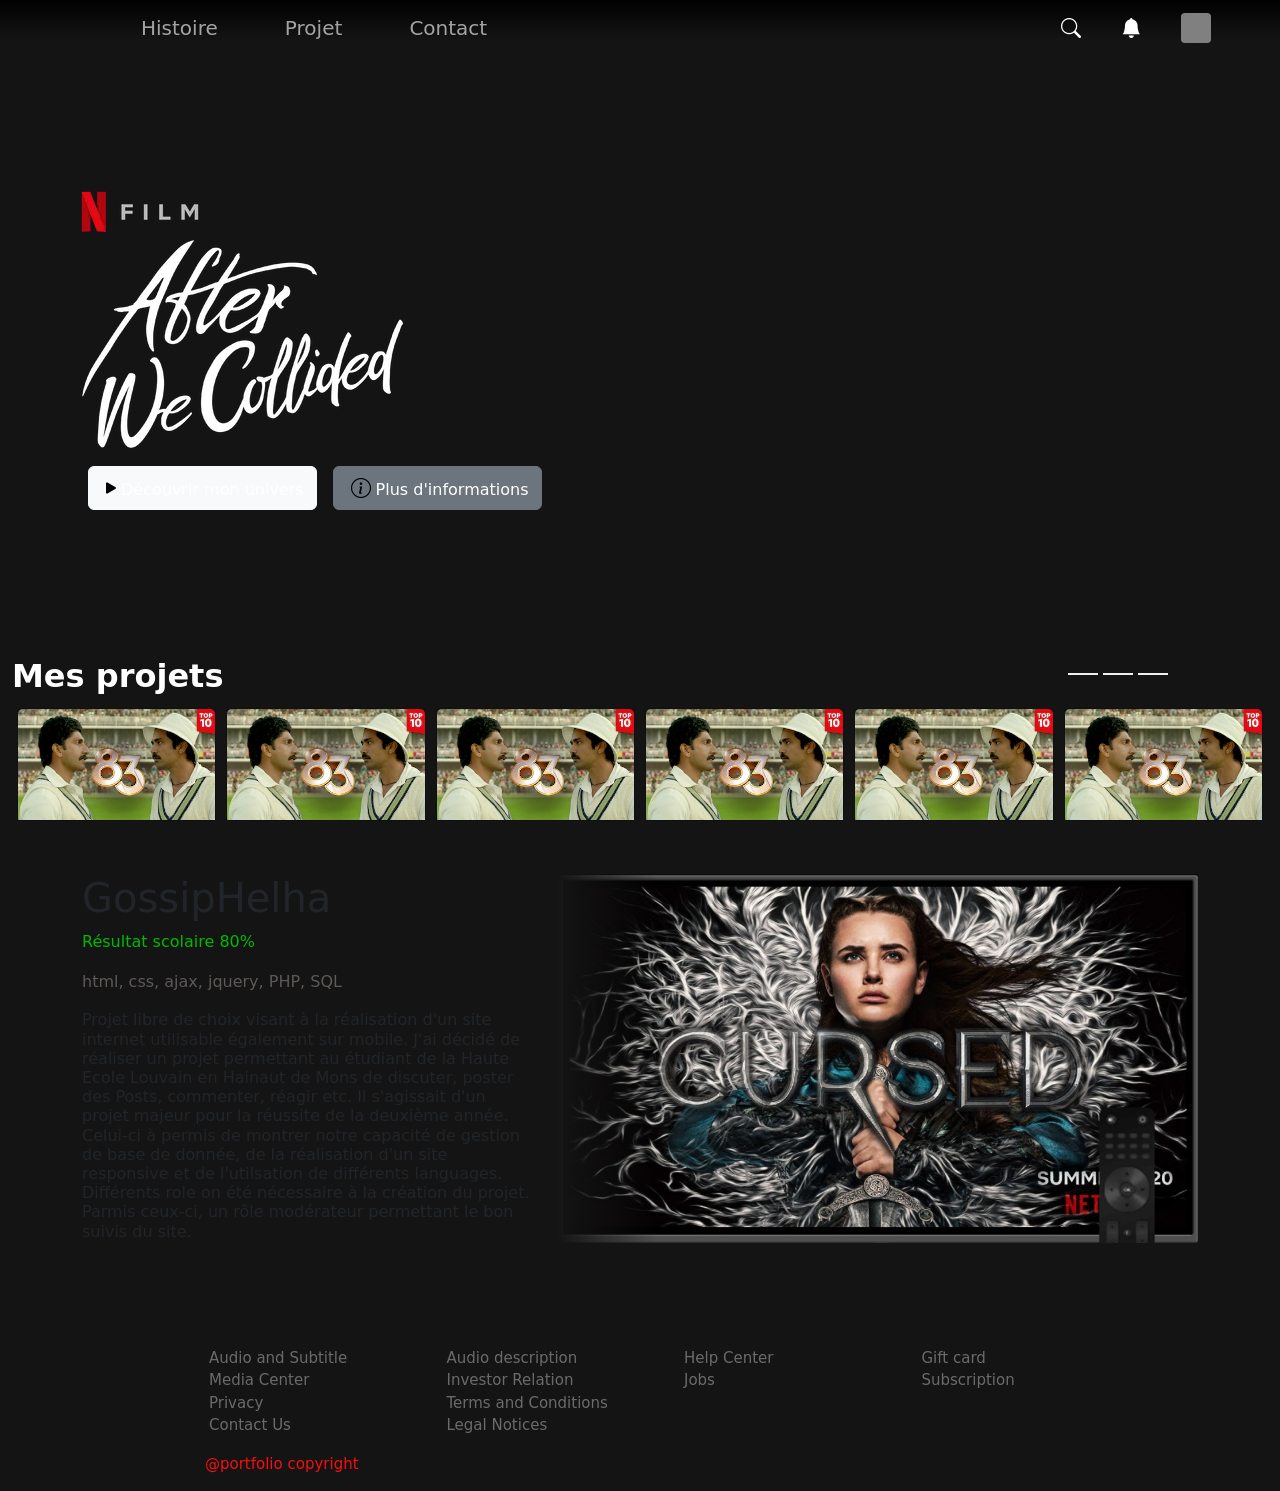
==== commit 27733181: "Ajout de la description" ====
--- a/code/index.html
+++ b/code/index.html
@@ -69,7 +69,7 @@
                     <img src="../contains/image/image2.webp" alt="">
                     <div class="mt-2 d-flex">
                         <button type="button" class="btn btn-light m-2"><i class="bi bi-play-fill"
-                                style="color: #000; padding:0px;"></i>Découvrir mon univers</button>
+                                style="color: #000; padding:0px;"></i><a href="#slider-box" class="text-decoration-none text-white">Découvrir mon univers</a></button>
                         <button type="button" class="btn btn-secondary m-2"><i class="bi bi-info-circle"
                                 style="color: #000; padding:5px;"></i>Plus d'informations</button>
                     </div>
@@ -79,10 +79,10 @@
     </div>
 
     <!-- sliders -->
-    <div class="slider-box">
+    <div id="slider-box" class="slider-box">
         <div class="container-fluid slider">
             <section class="d-flex justify-content-between margin-right">
-                <p class="text-white"> <b>Trending</b> </p>
+                <h2 class="text-white"> <b>Mes projets</b> </h2>
                 <div class="">
                     <button type="button" data-bs-target="#carouselExampleIndicators" data-bs-slide-to="0"
                         class="active tab-change-btn" aria-current="true" aria-label="Slide 1"></button>
@@ -93,7 +93,6 @@
                 </div>
             </section>
             <div id="carouselExampleIndicators" class="carousel slide" data-bs-ride="carousel">
-
                 <div class="carousel-inner" style="position: relative; overflow: visible;">
                     <div class="carousel-item active">
                         <section class="d-flex" style="">
@@ -537,7 +536,35 @@
         </div>
     </div>
 
-    <!-- Projet End -->
+    <!-- Description projet (rendre native) -->
+    <section class="home py-5">
+        <div class="container-lg">
+            <div class="row align-items-top align-content-top">
+                <div class="col-md-5 order-md-first">
+                    <div class="home-text">
+                        <h1>GossipHelha</h1>
+                        <p class="projet-card-text" style="color: rgb(0, 186, 0);"> Résultat scolaire 80%</p>
+                        <p class="projet-card-lang" style="color: rgb(93, 89, 87);"> html, css, ajax, jquery, PHP, SQL</p>
+                        <h6 class="description">Projet libre de choix visant à la réalisation d'un site internet utilisable également sur mobile.
+                            J'ai décidé de réaliser un projet permettant au étudiant de la Haute Ecole Louvain en Hainaut de Mons de discuter, poster des Posts, commenter, réagir etc.
+                            Il s'agissait d'un projet majeur pour la réussite de la deuxième année. Celui-ci à permis de montrer notre capacité de gestion de base de donnée, de la réalisation d'un site responsive et de l'utilsation de différents languages.
+                            Différents role on été nécessaire à la création du projet. Parmis ceux-ci, un rôle modérateur permettant le bon suivis du site.
+                        </h6>
+                    </div>
+                </div>
+                <div class="col-md-7">
+                    <div class="home-img">
+                        <div class="left"></div>
+                        <img src="../contains/image/part1.png" alt="">
+                    </div>
+                </div>
+            </div>
+        </div>
+    </section>
+
+
+
+
 
     <!-- Footer -->
 
--- a/code/style.css
+++ b/code/style.css
@@ -156,6 +156,25 @@
 }
 
 
+/* Projet description */
+
+.home-img{
+    width: 100%;
+    position: relative;
+    z-index: 10;
+}
+
+.home-img img{
+    width: 100%;
+}
+
+.home-img .left {
+    position: absolute;
+    height: 100%;
+    width: 100px;
+    background: linear-gradient(to left, transparent, #141414);
+}
+
 
 
 
@@ -167,12 +186,10 @@
 
 .slider{
     position: relative;
-
+    margin-top: 10px;
     z-index: 500;
     /* margin-left: 80px; */
 }
-
-
 
 .card{
     width: 250px;
@@ -182,7 +199,6 @@
     margin: 3px;
     position: relative;
 }
-
 
 .card:hover{
     transform: scaleX(1.4) scaleY(1.4);
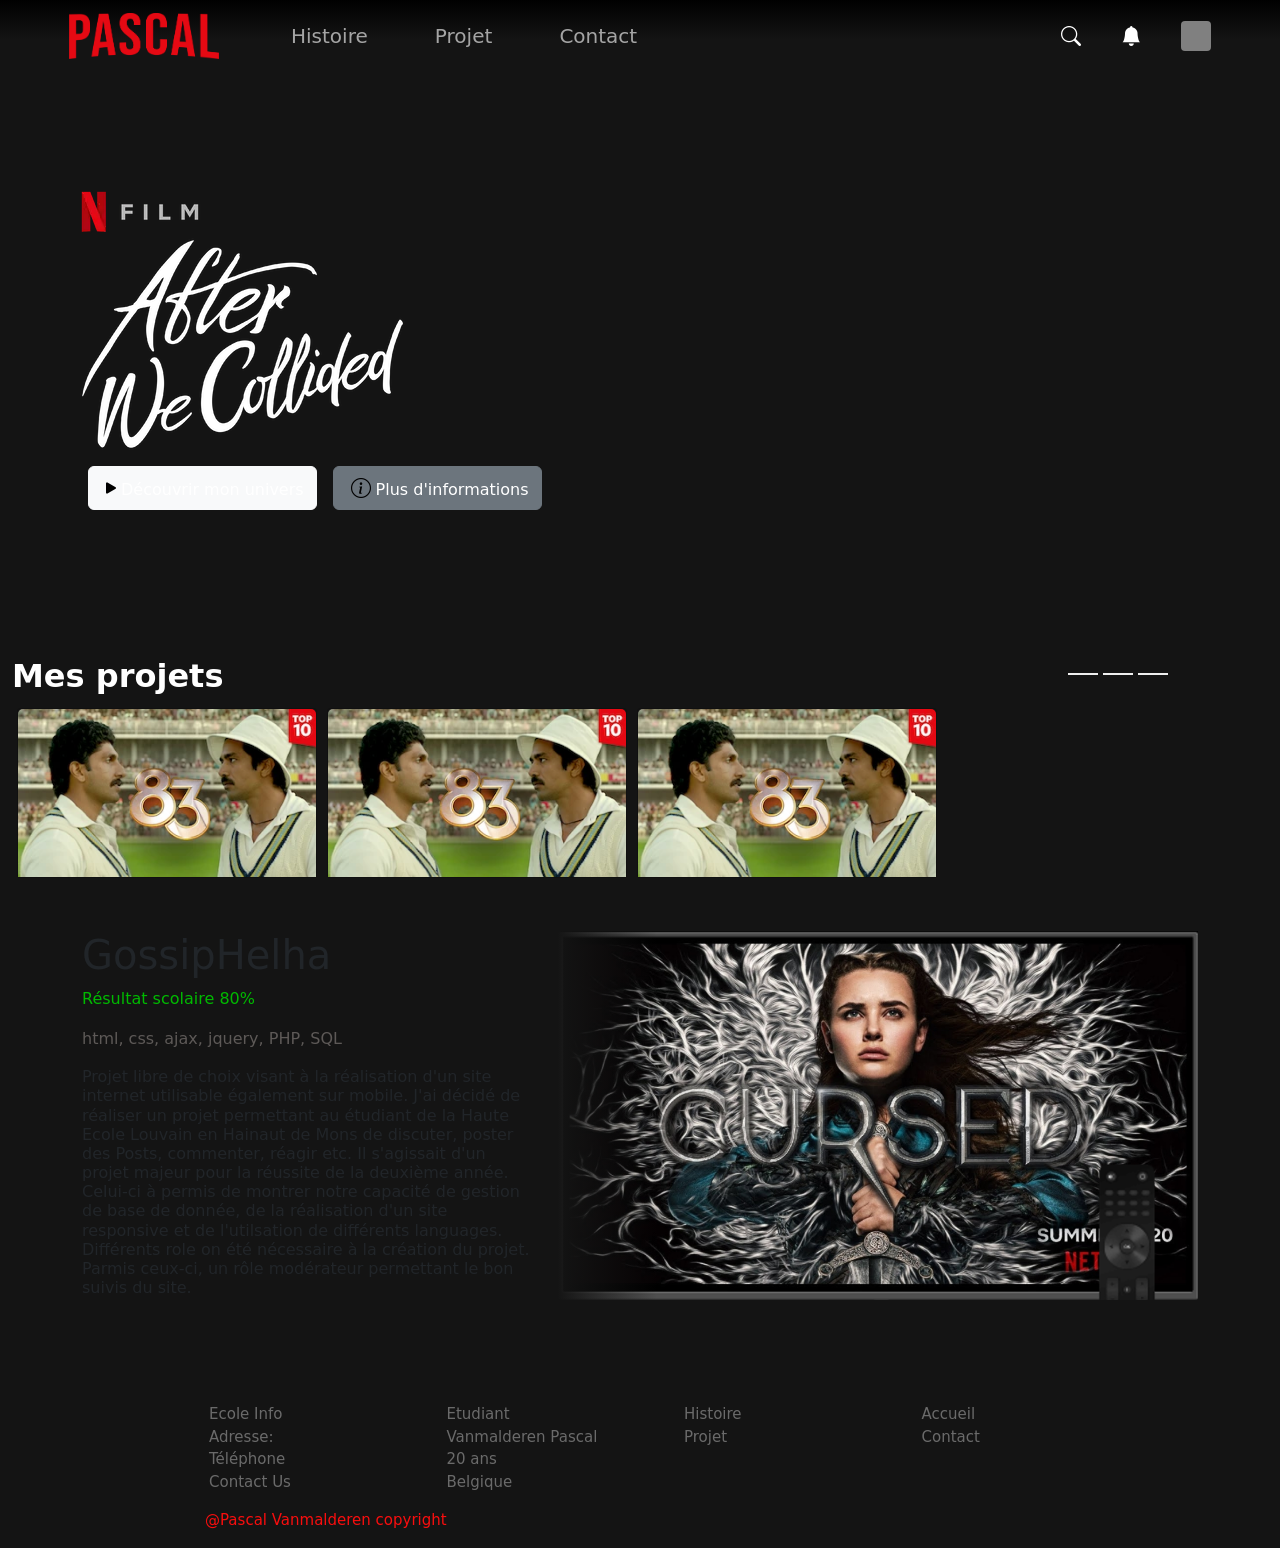
==== commit 3e40423b: "Ajout de vidéo de fond" ====
--- a/code/index.html
+++ b/code/index.html
@@ -25,7 +25,7 @@
             <div class="portfolio-row">
                 <section class="left d-flex align-items-center">
                     <a class="navbar-brand" href="#">
-                        <img src="../contains/image/logo.png" alt="">
+                        <img src="../contains/image/TestLogo.png" alt="">
                     </a>
                     <!-- Dropdown -->
                     <div class="portfolio-dropdown-box dropdown">
@@ -63,13 +63,14 @@
         <section class="portfolio-home-video">
             <div class="top"></div>
             <div class="bottom"></div>
-            <video src="../contains/video/video.mp4" autoplay muted loop></video>
+            <video src="../contains/video/video2.mp4" autoplay muted loop></video>
             <div class="content">
                 <section class="left">
                     <img src="../contains/image/image2.webp" alt="">
                     <div class="mt-2 d-flex">
                         <button type="button" class="btn btn-light m-2"><i class="bi bi-play-fill"
-                                style="color: #000; padding:0px;"></i><a href="#slider-box" class="text-decoration-none text-white">Découvrir mon univers</a></button>
+                                style="color: #000; padding:0px;"></i><a href="#slider-box"
+                                class="text-decoration-none text-white">Découvrir mon univers</a></button>
                         <button type="button" class="btn btn-secondary m-2"><i class="bi bi-info-circle"
                                 style="color: #000; padding:5px;"></i>Plus d'informations</button>
                     </div>
@@ -161,162 +162,12 @@
                                     <span class="portfolio-card-text text-white">Provocative • Psychological •
                                         Thriller</span>
                                 </div>
-                                <div class="card-body">
-                                    <section class="d-flex justify-content-between">
-                                        <div>
-                                            <i class="bi bi-play-circle-fill card-icon"></i>
-                                            <i class="bi bi-plus-circle card-icon"></i>
-                                        </div>
-                                        <div>
-                                            <i class="bi bi-arrow-down-circle card-icon"></i>
-                                        </div>
-                                    </section>
-                                    <section class="d-flex align-items-center justify-content-between">
-                                        <p class="portfolio-card-text m-0" style="color: rgb(0, 186, 0);">97% match</p>
-                                        <span class="m-2 portfolio-card-text text-white">Limited Series</span> <span
-                                            class="border portfolio-card-text p-1 text-white">HD</span>
-
-                                    </section>
-                                    <span class="portfolio-card-text text-white">Provocative • Psychological •
-                                        Thriller</span>
-                                </div>
-                            </div>
-                            <div class="card">
-                                <img src="../contains/image/slide/img1.webp" class="card-img-top" alt="...">
-                                <div class="card-body">
-                                    <section class="d-flex justify-content-between">
-                                        <div>
-                                            <i class="bi bi-play-circle-fill card-icon"></i>
-                                            <i class="bi bi-plus-circle card-icon"></i>
-                                        </div>
-                                        <div>
-                                            <i class="bi bi-arrow-down-circle card-icon"></i>
-                                        </div>
-                                    </section>
-                                    <section class="d-flex align-items-center justify-content-between">
-                                        <p class="portfolio-card-text m-0" style="color: rgb(0, 186, 0);">97% match</p>
-                                        <span class="m-2 portfolio-card-text text-white">Limited Series</span> <span
-                                            class="border portfolio-card-text p-1 text-white">HD</span>
-
-                                    </section>
-                                    <span class="portfolio-card-text text-white">Provocative • Psychological •
-                                        Thriller</span>
-                                </div>
-                            </div>
-                            <div class="card">
-                                <img src="../contains/image/slide/img1.webp" class="card-img-top" alt="...">
-                                <div class="card-body">
-                                    <section class="d-flex justify-content-between">
-                                        <div>
-                                            <i class="bi bi-play-circle-fill card-icon"></i>
-                                            <i class="bi bi-plus-circle card-icon"></i>
-                                        </div>
-                                        <div>
-                                            <i class="bi bi-arrow-down-circle card-icon"></i>
-                                        </div>
-                                    </section>
-                                    <section class="d-flex align-items-center justify-content-between">
-                                        <p class="portfolio-card-text m-0" style="color: rgb(0, 186, 0);">97% match</p>
-                                        <span class="m-2 portfolio-card-text text-white">Limited Series</span> <span
-                                            class="border portfolio-card-text p-1 text-white">HD</span>
-
-                                    </section>
-                                    <span class="portfolio-card-text text-white">Provocative • Psychological •
-                                        Thriller</span>
-                                </div>
-                            </div>
-                            <div class="card">
-                                <img src="../contains/image/slide/img1.webp" class="card-img-top" alt="...">
-                                <div class="card-body">
-                                    <section class="d-flex justify-content-between">
-                                        <div>
-                                            <i class="bi bi-play-circle-fill card-icon"></i>
-                                            <i class="bi bi-plus-circle card-icon"></i>
-                                        </div>
-                                        <div>
-                                            <i class="bi bi-arrow-down-circle card-icon"></i>
-                                        </div>
-                                    </section>
-                                    <section class="d-flex align-items-center justify-content-between">
-                                        <p class="portfolio-card-text m-0" style="color: rgb(0, 186, 0);">97% match</p>
-                                        <span class="m-2 portfolio-card-text text-white">Limited Series</span> <span
-                                            class="border portfolio-card-text p-1 text-white">HD</span>
-
-                                    </section>
-                                    <span class="portfolio-card-text text-white">Provocative • Psychological •
-                                        Thriller</span>
-                                </div>
                             </div>
                         </section>
                     </div>
                     <div class="carousel-item">
                         <section class="d-flex">
-                            <div class="card">
-                                <img src="../contains/image/slide/img1.webp" class="card-img-top" alt="...">
-                                <div class="card-body">
-                                    <section class="d-flex justify-content-between">
-                                        <div>
-                                            <i class="bi bi-play-circle-fill card-icon"></i>
-                                            <i class="bi bi-plus-circle card-icon"></i>
-                                        </div>
-                                        <div>
-                                            <i class="bi bi-arrow-down-circle card-icon"></i>
-                                        </div>
-                                    </section>
-                                    <section class="d-flex align-items-center justify-content-between">
-                                        <p class="portfolio-card-text m-0" style="color: rgb(0, 186, 0);">97% match</p>
-                                        <span class="m-2 portfolio-card-text text-white">Limited Series</span> <span
-                                            class="border portfolio-card-text p-1 text-white">HD</span>
-
-                                    </section>
-                                    <span class="portfolio-card-text text-white">Provocative • Psychological •
-                                        Thriller</span>
-                                </div>
-                            </div>
-                            <div class="card">
-                                <img src="../contains/image/slide/img1.webp" class="card-img-top" alt="...">
-                                <div class="card-body">
-                                    <section class="d-flex justify-content-between">
-                                        <div>
-                                            <i class="bi bi-play-circle-fill card-icon"></i>
-                                            <i class="bi bi-plus-circle card-icon"></i>
-                                        </div>
-                                        <div>
-                                            <i class="bi bi-arrow-down-circle card-icon"></i>
-                                        </div>
-                                    </section>
-                                    <section class="d-flex align-items-center justify-content-between">
-                                        <p class="portfolio-card-text m-0" style="color: rgb(0, 186, 0);">97% match</p>
-                                        <span class="m-2 portfolio-card-text text-white">Limited Series</span> <span
-                                            class="border portfolio-card-text p-1 text-white">HD</span>
-
-                                    </section>
-                                    <span class="portfolio-card-text text-white">Provocative • Psychological •
-                                        Thriller</span>
-                                </div>
-                            </div>
-                            <div class="card">
-                                <img src="../contains/image/slide/img1.webp" class="card-img-top" alt="...">
-                                <div class="card-body">
-                                    <section class="d-flex justify-content-between">
-                                        <div>
-                                            <i class="bi bi-play-circle-fill card-icon"></i>
-                                            <i class="bi bi-plus-circle card-icon"></i>
-                                        </div>
-                                        <div>
-                                            <i class="bi bi-arrow-down-circle card-icon"></i>
-                                        </div>
-                                    </section>
-                                    <section class="d-flex align-items-center justify-content-between">
-                                        <p class="portfolio-card-text m-0" style="color: rgb(0, 186, 0);">97% match</p>
-                                        <span class="m-2 portfolio-card-text text-white">Limited Series</span> <span
-                                            class="border portfolio-card-text p-1 text-white">HD</span>
-
-                                    </section>
-                                    <span class="portfolio-card-text text-white">Provocative • Psychological •
-                                        Thriller</span>
-                                </div>
-                            </div>
+                            
                             <div class="card">
                                 <img src="../contains/image/slide/img1.webp" class="card-img-top" alt="...">
                                 <div class="card-body">
@@ -387,72 +238,6 @@
                     </div>
                     <div class="carousel-item">
                         <section class="d-flex">
-                            <div class="card">
-                                <img src="../contains/image/slide/img1.webp" class="card-img-top" alt="...">
-                                <div class="card-body">
-                                    <section class="d-flex justify-content-between">
-                                        <div>
-                                            <i class="bi bi-play-circle-fill card-icon"></i>
-                                            <i class="bi bi-plus-circle card-icon"></i>
-                                        </div>
-                                        <div>
-                                            <i class="bi bi-arrow-down-circle card-icon"></i>
-                                        </div>
-                                    </section>
-                                    <section class="d-flex align-items-center justify-content-between">
-                                        <p class="portfolio-card-text m-0" style="color: rgb(0, 186, 0);">97% match</p>
-                                        <span class="m-2 portfolio-card-text text-white">Limited Series</span> <span
-                                            class="border portfolio-card-text p-1 text-white">HD</span>
-
-                                    </section>
-                                    <span class="portfolio-card-text text-white">Provocative • Psychological •
-                                        Thriller</span>
-                                </div>
-                            </div>
-                            <div class="card">
-                                <img src="../contains/image/slide/img1.webp" class="card-img-top" alt="...">
-                                <div class="card-body">
-                                    <section class="d-flex justify-content-between">
-                                        <div>
-                                            <i class="bi bi-play-circle-fill card-icon"></i>
-                                            <i class="bi bi-plus-circle card-icon"></i>
-                                        </div>
-                                        <div>
-                                            <i class="bi bi-arrow-down-circle card-icon"></i>
-                                        </div>
-                                    </section>
-                                    <section class="d-flex align-items-center justify-content-between">
-                                        <p class="portfolio-card-text m-0" style="color: rgb(0, 186, 0);">97% match</p>
-                                        <span class="m-2 portfolio-card-text text-white">Limited Series</span> <span
-                                            class="border portfolio-card-text p-1 text-white">HD</span>
-
-                                    </section>
-                                    <span class="portfolio-card-text text-white">Provocative • Psychological •
-                                        Thriller</span>
-                                </div>
-                            </div>
-                            <div class="card">
-                                <img src="../contains/image/slide/img1.webp" class="card-img-top" alt="...">
-                                <div class="card-body">
-                                    <section class="d-flex justify-content-between">
-                                        <div>
-                                            <i class="bi bi-play-circle-fill card-icon"></i>
-                                            <i class="bi bi-plus-circle card-icon"></i>
-                                        </div>
-                                        <div>
-                                            <i class="bi bi-arrow-down-circle card-icon"></i>
-                                        </div>
-                                    </section>
-                                    <section class="d-flex align-items-center justify-content-between">
-                                        <p class="portfolio-card-text m-0" style="color: rgb(0, 186, 0);">97% match</p>
-                                        <span class="m-2 portfolio-card-text text-white">Limited Series</span> <span
-                                            class="border portfolio-card-text p-1 text-white">HD</span>
-
-                                    </section>
-                                    <span class="portfolio-card-text text-white">Provocative • Psychological •
-                                        Thriller</span>
-                                </div>
-                            </div>
                             <div class="card">
                                 <img src="../contains/image/slide/img1.webp" class="card-img-top" alt="...">
                                 <div class="card-body">
@@ -544,11 +329,17 @@
                     <div class="home-text">
                         <h1>GossipHelha</h1>
                         <p class="projet-card-text" style="color: rgb(0, 186, 0);"> Résultat scolaire 80%</p>
-                        <p class="projet-card-lang" style="color: rgb(93, 89, 87);"> html, css, ajax, jquery, PHP, SQL</p>
-                        <h6 class="description">Projet libre de choix visant à la réalisation d'un site internet utilisable également sur mobile.
-                            J'ai décidé de réaliser un projet permettant au étudiant de la Haute Ecole Louvain en Hainaut de Mons de discuter, poster des Posts, commenter, réagir etc.
-                            Il s'agissait d'un projet majeur pour la réussite de la deuxième année. Celui-ci à permis de montrer notre capacité de gestion de base de donnée, de la réalisation d'un site responsive et de l'utilsation de différents languages.
-                            Différents role on été nécessaire à la création du projet. Parmis ceux-ci, un rôle modérateur permettant le bon suivis du site.
+                        <p class="projet-card-lang" style="color: rgb(93, 89, 87);"> html, css, ajax, jquery, PHP, SQL
+                        </p>
+                        <h6 class="description">Projet libre de choix visant à la réalisation d'un site internet
+                            utilisable également sur mobile.
+                            J'ai décidé de réaliser un projet permettant au étudiant de la Haute Ecole Louvain en
+                            Hainaut de Mons de discuter, poster des Posts, commenter, réagir etc.
+                            Il s'agissait d'un projet majeur pour la réussite de la deuxième année. Celui-ci à permis de
+                            montrer notre capacité de gestion de base de donnée, de la réalisation d'un site responsive
+                            et de l'utilsation de différents languages.
+                            Différents role on été nécessaire à la création du projet. Parmis ceux-ci, un rôle
+                            modérateur permettant le bon suivis du site.
                         </h6>
                     </div>
                 </div>
@@ -575,31 +366,31 @@
                 <div class="row">
                     <div class="col-md-3">
                         <ul>
-                            <li>Audio and Subtitle</li>
-                            <li>Media Center</li>
-                            <li>Privacy</li>
+                            <li>Ecole Info</li>
+                            <li>Adresse:</li>
+                            <li>Téléphone</li>
                             <li>Contact Us</li>
                         </ul>
                     </div>
                     <div class="col-md-3">
                         <ul>
-                            <li>Audio description</li>
-                            <li>Investor Relation</li>
-                            <li>Terms and Conditions</li>
-                            <li>Legal Notices</li>
+                            <li>Etudiant</li>
+                            <li>Vanmalderen Pascal</li>
+                            <li>20 ans</li>
+                            <li>Belgique</li>
                         </ul>
                     </div>
                     <div class="col-md-3">
                         <ul>
-                            <li>Help Center</li>
-                            <li>Jobs</li>
+                            <li>Histoire</li>
+                            <li>Projet</li>
 
                         </ul>
                     </div>
                     <div class="col-md-3">
                         <ul>
-                            <li>Gift card</li>
-                            <li>Subscription</li>
+                            <li>Accueil</li>
+                            <li>Contact</li>
 
                         </ul>
                     </div>
@@ -609,9 +400,8 @@
         <div class="row">
             <div class="col-10 mx-auto">
                 <div class="row">
-
                     <div class="col">
-                        <p class="copy-right">@portfolio copyright</p>
+                        <p class="copy-right">@Pascal Vanmalderen copyright</p>
                     </div>
                 </div>
             </div>
--- a/code/style.css
+++ b/code/style.css
@@ -196,7 +196,7 @@
     background-color: #141414;
     border-radius: 4px;
     transition: 0.2s linear;
-    margin: 3px;
+    margin-right: 3px;
     position: relative;
 }
 
@@ -228,6 +228,10 @@
 .card:hover > .card-body{
     display: block;
     /* height: max-content !important; */
+}
+
+.carousel{
+
 }
 
 .carousel-control-prev{
